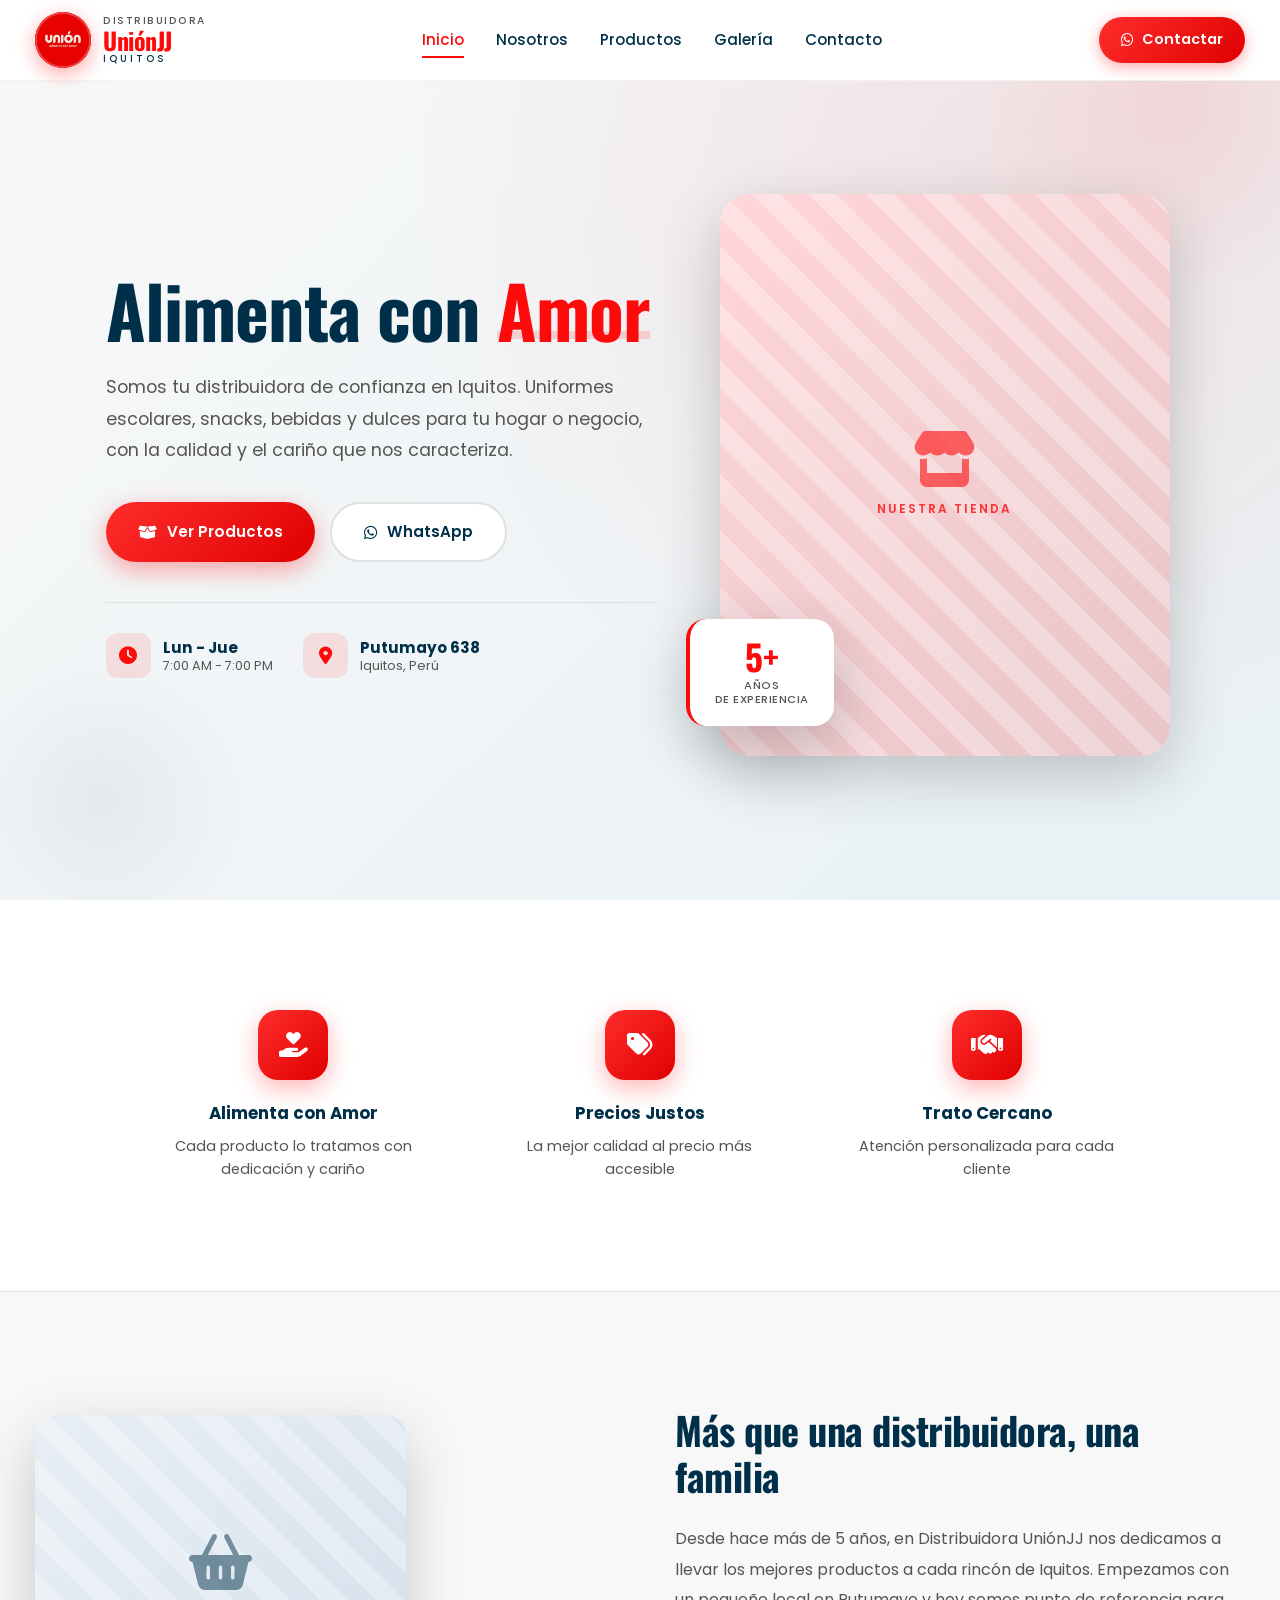
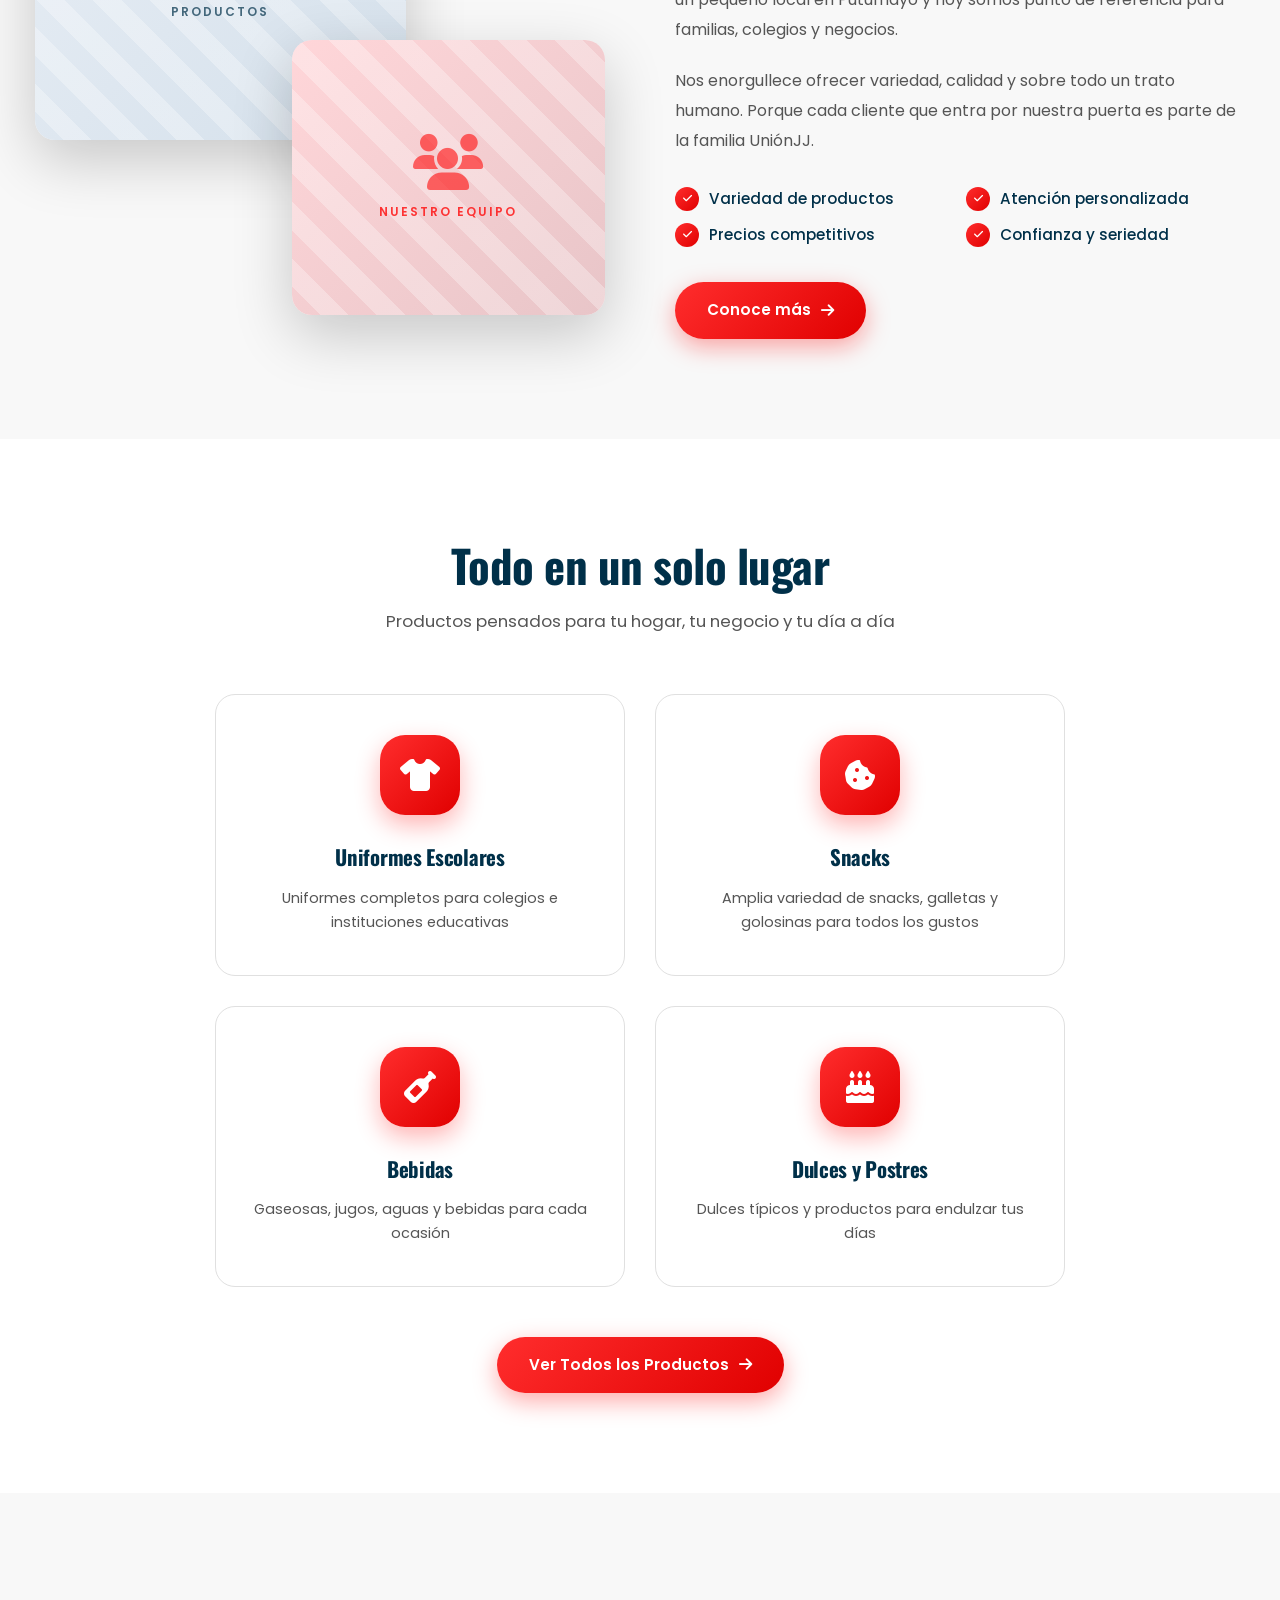
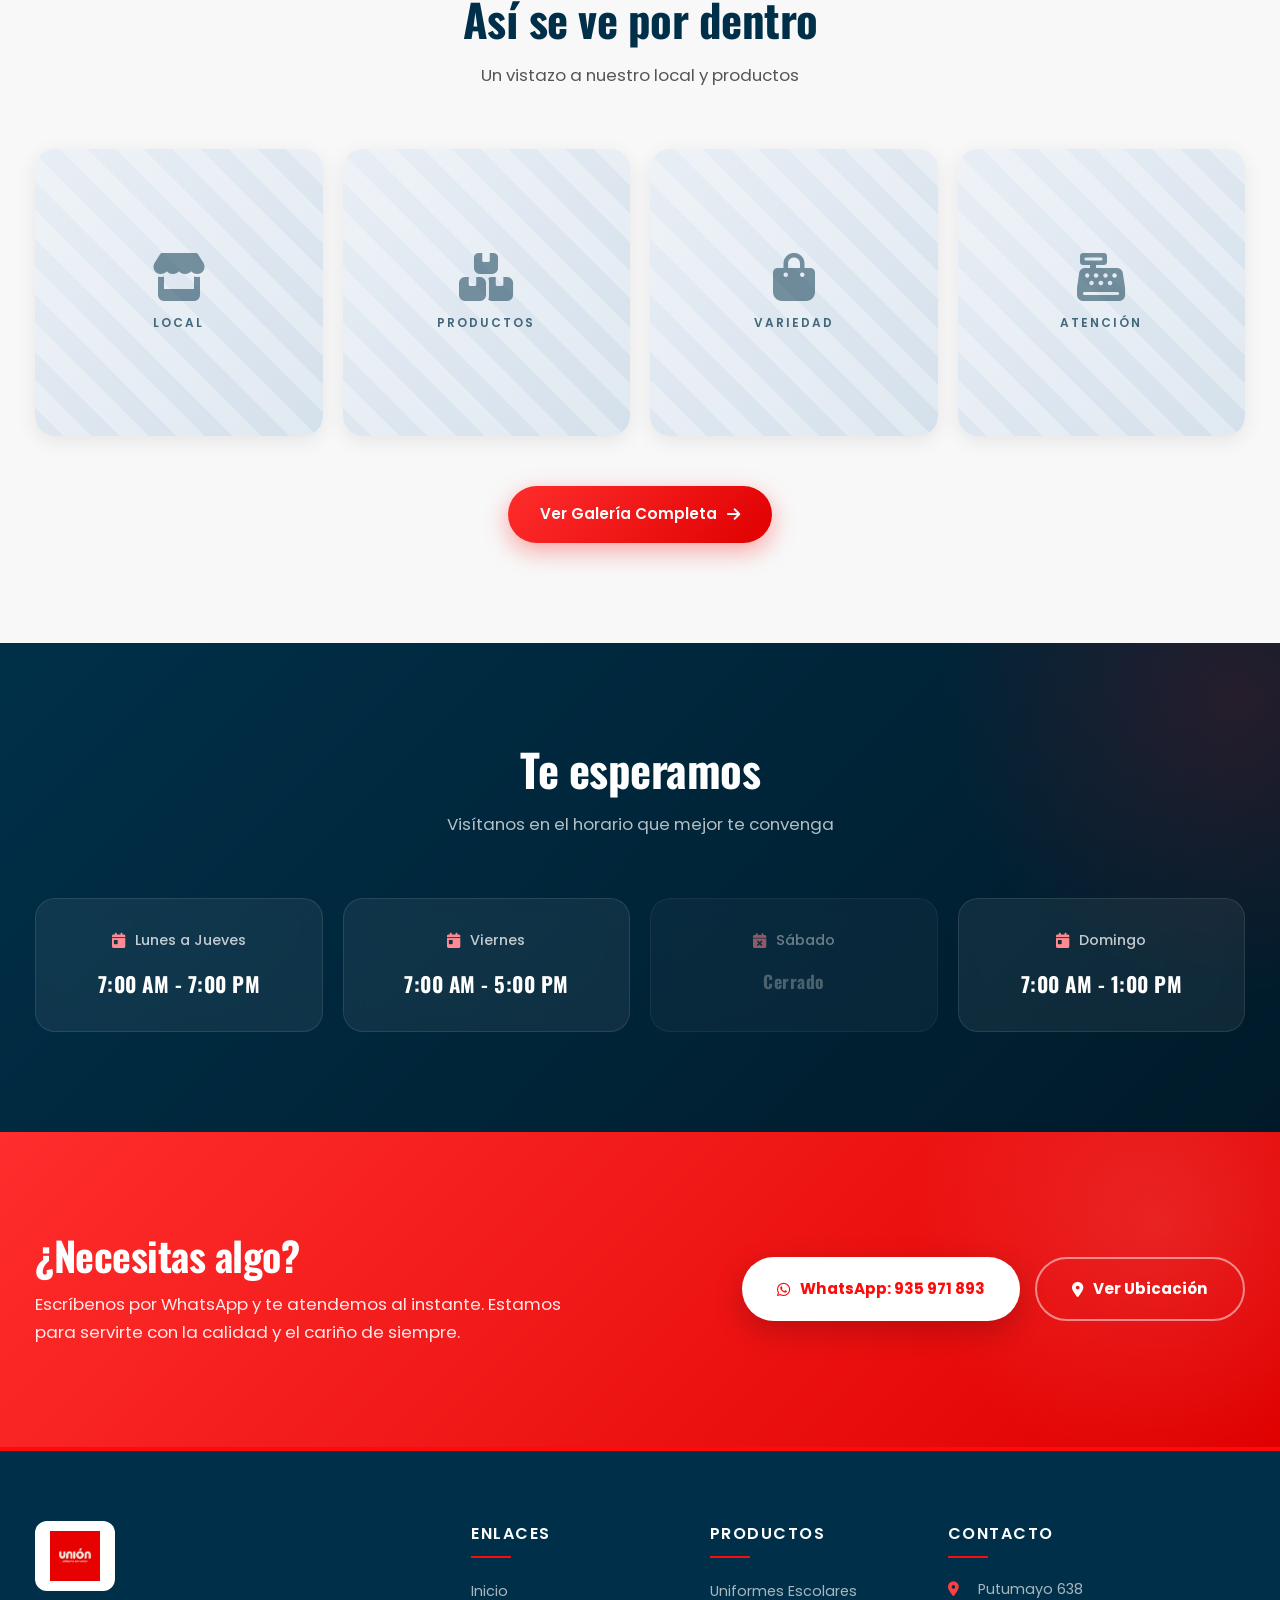
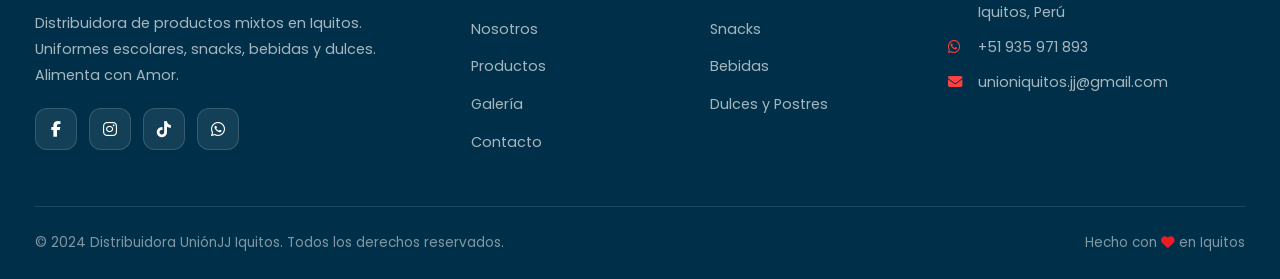
==== index.html @ b9bbc102 "Sitio web completo Distribuidora UniónJJ" ====
<!doctype html>
<html lang="es">
  <head>
    <meta charset="UTF-8" />
    <meta name="viewport" content="width=device-width, initial-scale=1.0" />
    <meta name="theme-color" content="#ED1C24" />
    <meta
      name="description"
      content="Distribuidora UniónJJ Iquitos - Alimenta con Amor. Venta de uniformes escolares, snacks, bebidas y dulces. Putumayo 638, Iquitos."
    />
    <meta
      name="keywords"
      content="distribuidora, unión, Iquitos, uniformes escolares, snacks, bebidas, dulces"
    />
    <meta http-equiv="X-Content-Type-Options" content="nosniff" />
    <meta http-equiv="X-Frame-Options" content="DENY" />
    <meta name="referrer" content="strict-origin-when-cross-origin" />

    <title>Distribuidora UniónJJ Iquitos - Alimenta con Amor</title>

    <link rel="preconnect" href="https://fonts.googleapis.com" />
    <link rel="preconnect" href="https://fonts.gstatic.com" crossorigin />
    <link
      href="https://fonts.googleapis.com/css2?family=Poppins:wght@300;400;500;600;700;800;900&family=Oswald:wght@500;700&display=swap"
      rel="stylesheet"
    />
    <link
      rel="stylesheet"
      href="https://cdnjs.cloudflare.com/ajax/libs/font-awesome/6.5.1/css/all.min.css"
    />
    <link rel="stylesheet" href="css/estilo.css" />
  </head>
  <body>
    <!-- HEADER -->
    <header class="header" id="header">
      <div class="container">
        <div class="header-contenido">
          <a
            href="index.html"
            class="logo"
            aria-label="Distribuidora UniónJJ Iquitos - Inicio"
          >
            <div class="logo-marca">
              <img
                src="img/logo.png"
                alt="Distribuidora UniónJJ"
                class="logo-imagen"
              />
            </div>
            <div class="logo-texto">
              <span class="logo-nombre">Distribuidora</span>
              <span class="logo-marca-nombre">UniónJJ</span>
              <span class="logo-ciudad">Iquitos</span>
            </div>
          </a>

          <nav
            class="nav-principal"
            id="navPrincipal"
            aria-label="Navegación principal"
          >
            <ul class="nav-menu">
              <li><a href="index.html" class="activo">Inicio</a></li>
              <li><a href="nosotros.html">Nosotros</a></li>
              <li><a href="servicios.html">Productos</a></li>
              <li><a href="galeria.html">Galería</a></li>
              <li><a href="contacto.html">Contacto</a></li>
            </ul>
          </nav>

          <div class="acciones-header">
            <a
              href="https://wa.me/51935971893"
              target="_blank"
              rel="noopener"
              class="btn-whatsapp-header"
              aria-label="Contactar por WhatsApp"
            >
              <i class="fab fa-whatsapp"></i>
              <span class="btn-texto">Contactar</span>
            </a>
            <button
              class="btn-menu-mobile"
              id="btnMenuMobile"
              aria-label="Abrir menú"
            >
              <i class="fas fa-bars"></i>
            </button>
          </div>
        </div>
      </div>
    </header>

    <!-- HERO -->
    <section class="hero">
      <div class="hero-overlay"></div>
      <div class="hero-deco hero-deco-1"></div>
      <div class="hero-deco hero-deco-2"></div>

      <div class="container">
        <div class="hero-contenido">
          <h1 class="hero-titulo">
            Alimenta con <span class="texto-rojo">Amor</span>
          </h1>

          <p class="hero-descripcion">
            Somos tu distribuidora de confianza en Iquitos. Uniformes escolares,
            snacks, bebidas y dulces para tu hogar o negocio, con la calidad y
            el cariño que nos caracteriza.
          </p>

          <div class="hero-botones">
            <a href="servicios.html" class="btn-primario">
              <i class="fas fa-box-open"></i> Ver Productos
            </a>
            <a
              href="https://wa.me/51935971893"
              target="_blank"
              rel="noopener"
              class="btn-secundario"
            >
              <i class="fab fa-whatsapp"></i> WhatsApp
            </a>
          </div>

          <div class="hero-info">
            <div class="hero-info-item">
              <i class="fas fa-clock"></i>
              <div>
                <strong>Lun - Jue</strong>
                <span>7:00 AM - 7:00 PM</span>
              </div>
            </div>
            <div class="hero-info-item">
              <i class="fas fa-map-marker-alt"></i>
              <div>
                <strong>Putumayo 638</strong>
                <span>Iquitos, Perú</span>
              </div>
            </div>
          </div>
        </div>

        <div class="hero-imagen">
          <div class="hero-imagen-marco">
            <div class="placeholder-img placeholder-hero">
              <i class="fas fa-store"></i>
              <span>Nuestra Tienda</span>
            </div>
          </div>
          <div class="hero-badge-flotante">
            <span class="badge-numero">5+</span>
            <span class="badge-texto">Años<br />de experiencia</span>
          </div>
        </div>
      </div>
    </section>

    <!-- BENEFICIOS -->
    <section class="beneficios">
      <div class="container">
        <div class="grid-beneficios">
          <div class="beneficio-item reveal">
            <div class="beneficio-icono">
              <i class="fas fa-hand-holding-heart"></i>
            </div>
            <h3>Alimenta con Amor</h3>
            <p>Cada producto lo tratamos con dedicación y cariño</p>
          </div>
          <div class="beneficio-item reveal">
            <div class="beneficio-icono"><i class="fas fa-tags"></i></div>
            <h3>Precios Justos</h3>
            <p>La mejor calidad al precio más accesible</p>
          </div>
          <div class="beneficio-item reveal">
            <div class="beneficio-icono"><i class="fas fa-handshake"></i></div>
            <h3>Trato Cercano</h3>
            <p>Atención personalizada para cada cliente</p>
          </div>
        </div>
      </div>
    </section>

    <!-- SOBRE NOSOTROS -->
    <section class="sobre-preview">
      <div class="container">
        <div class="sobre-grid">
          <div class="sobre-imagenes reveal">
            <div class="placeholder-img placeholder-sobre-1">
              <i class="fas fa-shopping-basket"></i>
              <span>Productos</span>
            </div>
            <div class="placeholder-img placeholder-sobre-2">
              <i class="fas fa-users"></i>
              <span>Nuestro Equipo</span>
            </div>
          </div>

          <div class="sobre-texto reveal">
            <h2>Más que una distribuidora, una familia</h2>
            <p>
              Desde hace más de 5 años, en Distribuidora UniónJJ nos dedicamos a
              llevar los mejores productos a cada rincón de Iquitos. Empezamos
              con un pequeño local en Putumayo y hoy somos punto de referencia
              para familias, colegios y negocios.
            </p>
            <p>
              Nos enorgullece ofrecer variedad, calidad y sobre todo un trato
              humano. Porque cada cliente que entra por nuestra puerta es parte
              de la familia UniónJJ.
            </p>

            <ul class="sobre-lista">
              <li><i class="fas fa-check"></i> Variedad de productos</li>
              <li><i class="fas fa-check"></i> Atención personalizada</li>
              <li><i class="fas fa-check"></i> Precios competitivos</li>
              <li><i class="fas fa-check"></i> Confianza y seriedad</li>
            </ul>

            <a href="nosotros.html" class="btn-primario">
              Conoce más <i class="fas fa-arrow-right"></i>
            </a>
          </div>
        </div>
      </div>
    </section>

    <!-- CATEGORÍAS -->
    <section class="categorias">
      <div class="container">
        <div class="seccion-encabezado reveal">
          <h2>Todo en un solo lugar</h2>
          <p>Productos pensados para tu hogar, tu negocio y tu día a día</p>
        </div>

        <div class="grid-categorias">
          <div class="categoria-card reveal">
            <div class="categoria-icono">
              <i class="fas fa-tshirt"></i>
            </div>
            <h3>Uniformes Escolares</h3>
            <p>Uniformes completos para colegios e instituciones educativas</p>
          </div>

          <div class="categoria-card reveal">
            <div class="categoria-icono">
              <i class="fas fa-cookie-bite"></i>
            </div>
            <h3>Snacks</h3>
            <p>
              Amplia variedad de snacks, galletas y golosinas para todos los
              gustos
            </p>
          </div>

          <div class="categoria-card reveal">
            <div class="categoria-icono">
              <i class="fas fa-wine-bottle"></i>
            </div>
            <h3>Bebidas</h3>
            <p>Gaseosas, jugos, aguas y bebidas para cada ocasión</p>
          </div>

          <div class="categoria-card reveal">
            <div class="categoria-icono">
              <i class="fas fa-birthday-cake"></i>
            </div>
            <h3>Dulces y Postres</h3>
            <p>Dulces típicos y productos para endulzar tus días</p>
          </div>
        </div>

        <div class="categorias-cta reveal">
          <a href="servicios.html" class="btn-primario">
            Ver Todos los Productos <i class="fas fa-arrow-right"></i>
          </a>
        </div>
      </div>
    </section>

    <!-- GALERÍA PREVIEW -->
    <section class="galeria-preview">
      <div class="container">
        <div class="seccion-encabezado reveal">
          <h2>Así se ve por dentro</h2>
          <p>Un vistazo a nuestro local y productos</p>
        </div>

        <div class="grid-galeria-preview">
          <div class="galeria-preview-item reveal">
            <div class="placeholder-img placeholder-galeria">
              <i class="fas fa-store"></i>
              <span>Local</span>
            </div>
          </div>
          <div class="galeria-preview-item reveal">
            <div class="placeholder-img placeholder-galeria">
              <i class="fas fa-boxes"></i>
              <span>Productos</span>
            </div>
          </div>
          <div class="galeria-preview-item reveal">
            <div class="placeholder-img placeholder-galeria">
              <i class="fas fa-shopping-bag"></i>
              <span>Variedad</span>
            </div>
          </div>
          <div class="galeria-preview-item reveal">
            <div class="placeholder-img placeholder-galeria">
              <i class="fas fa-cash-register"></i>
              <span>Atención</span>
            </div>
          </div>
        </div>

        <div class="galeria-preview-cta reveal">
          <a href="galeria.html" class="btn-primario">
            Ver Galería Completa <i class="fas fa-arrow-right"></i>
          </a>
        </div>
      </div>
    </section>

    <!-- HORARIOS -->
    <section class="horarios">
      <div class="container">
        <div class="seccion-encabezado reveal">
          <h2>Te esperamos</h2>
          <p>Visítanos en el horario que mejor te convenga</p>
        </div>

        <div class="grid-horarios">
          <div class="horario-card reveal">
            <div class="horario-dia">
              <i class="fas fa-calendar-day"></i>
              <span>Lunes a Jueves</span>
            </div>
            <div class="horario-hora">7:00 AM - 7:00 PM</div>
          </div>

          <div class="horario-card reveal">
            <div class="horario-dia">
              <i class="fas fa-calendar-day"></i>
              <span>Viernes</span>
            </div>
            <div class="horario-hora">7:00 AM - 5:00 PM</div>
          </div>

          <div class="horario-card horario-cerrado reveal">
            <div class="horario-dia">
              <i class="fas fa-calendar-times"></i>
              <span>Sábado</span>
            </div>
            <div class="horario-hora">Cerrado</div>
          </div>

          <div class="horario-card reveal">
            <div class="horario-dia">
              <i class="fas fa-calendar-day"></i>
              <span>Domingo</span>
            </div>
            <div class="horario-hora">7:00 AM - 1:00 PM</div>
          </div>
        </div>
      </div>
    </section>

    <!-- CTA FINAL -->
    <section class="cta-final">
      <div class="container">
        <div class="cta-contenido reveal">
          <div class="cta-texto">
            <h2>¿Necesitas algo?</h2>
            <p>
              Escríbenos por WhatsApp y te atendemos al instante. Estamos para
              servirte con la calidad y el cariño de siempre.
            </p>
          </div>
          <div class="cta-botones">
            <a
              href="https://wa.me/51935971893"
              target="_blank"
              rel="noopener"
              class="btn-blanco-grande"
            >
              <i class="fab fa-whatsapp"></i> WhatsApp: 935 971 893
            </a>
            <a href="contacto.html" class="btn-outline-blanco">
              <i class="fas fa-map-marker-alt"></i> Ver Ubicación
            </a>
          </div>
        </div>
      </div>
    </section>

    <!-- FOOTER -->
    <footer class="footer">
      <div class="container">
        <div class="grid-footer">
          <div class="footer-columna">
            <img
              src="img/logo.png"
              alt="Distribuidora UniónJJ"
              class="footer-logo"
            />
            <p>
              Distribuidora de productos mixtos en Iquitos. Uniformes escolares,
              snacks, bebidas y dulces. Alimenta con Amor.
            </p>
            <div class="redes-sociales">
              <a href="#" aria-label="Facebook"
                ><i class="fab fa-facebook-f"></i
              ></a>
              <a href="#" aria-label="Instagram"
                ><i class="fab fa-instagram"></i
              ></a>
              <a href="#" aria-label="TikTok"><i class="fab fa-tiktok"></i></a>
              <a href="https://wa.me/51935971893" aria-label="WhatsApp"
                ><i class="fab fa-whatsapp"></i
              ></a>
            </div>
          </div>

          <div class="footer-columna">
            <h4>Enlaces</h4>
            <ul>
              <li><a href="index.html">Inicio</a></li>
              <li><a href="nosotros.html">Nosotros</a></li>
              <li><a href="servicios.html">Productos</a></li>
              <li><a href="galeria.html">Galería</a></li>
              <li><a href="contacto.html">Contacto</a></li>
            </ul>
          </div>

          <div class="footer-columna">
            <h4>Productos</h4>
            <ul>
              <li><a href="servicios.html">Uniformes Escolares</a></li>
              <li><a href="servicios.html">Snacks</a></li>
              <li><a href="servicios.html">Bebidas</a></li>
              <li><a href="servicios.html">Dulces y Postres</a></li>
            </ul>
          </div>

          <div class="footer-columna">
            <h4>Contacto</h4>
            <ul class="contacto-lista">
              <li>
                <i class="fas fa-map-marker-alt"></i>
                <span>Putumayo 638<br />Iquitos, Perú</span>
              </li>
              <li>
                <i class="fab fa-whatsapp"></i>
                <span>+51 935 971 893</span>
              </li>
              <li>
                <i class="fas fa-envelope"></i>
                <span>unioniquitos.jj@gmail.com</span>
              </li>
            </ul>
          </div>
        </div>

        <div class="footer-bottom">
          <p>
            &copy; 2024 Distribuidora UniónJJ Iquitos. Todos los derechos
            reservados.
          </p>
          <p>
            Hecho con <i class="fas fa-heart" style="color: #ed1c24"></i> en
            Iquitos
          </p>
        </div>
      </div>
    </footer>

    <script src="js/app.js"></script>
  </body>
</html>
---- css/estilo.css ----
/* ============================================ */
/* DISTRIBUIDORA UNIÓNJJ - ESTILOS PRINCIPALES */
/* ============================================ */

/* ============================================ */
/* 1. RESET Y VARIABLES */
/* ============================================ */
* {
    margin: 0;
    padding: 0;
    box-sizing: border-box;
}

:root {
    /* Colores principales - ROJO VIVO Y BRILLANTE */
    --rojo: #FF0A0A;
    --rojo-oscuro: #E00000;
    --rojo-claro: #FF4040;
    --rojo-brillante: #FF2D2D;

    /* Colores secundarios */
    --azul: #003049;
    --azul-claro: #457b9d;
    --azul-suave: #e8f1f5;
    --blanco: #ffffff;
    --gris-claro: #f8f8f8;
    --gris-medio: #e0e0e0;
    --gris-texto: #555;
    --negro: #1a1a1a;

    /* Gradientes */
    --gradiente-rojo: linear-gradient(135deg, #FF2D2D 0%, #E00000 100%);
    --gradiente-rojo-brillante: linear-gradient(135deg, #FF4040 0%, #FF0A0A 100%);
    --gradiente-azul: linear-gradient(135deg, #003049 0%, #001a29 100%);

    /* Sombras */
    --sombra-suave: 0 5px 20px rgba(0, 0, 0, 0.08);
    --sombra-media: 0 10px 40px rgba(0, 0, 0, 0.12);
    --sombra-fuerte: 0 20px 60px rgba(0, 0, 0, 0.2);
    --sombra-roja: 0 10px 40px rgba(255, 10, 10, 0.4);
    --sombra-roja-hover: 0 15px 40px rgba(255, 10, 10, 0.6);

    /* Transiciones */
    --transicion: all 0.4s cubic-bezier(0.4, 0, 0.2, 1);
    --transicion-lenta: all 0.8s cubic-bezier(0.4, 0, 0.2, 1);
}

html {
    scroll-behavior: smooth;
    -webkit-text-size-adjust: 100%;
}

body {
    font-family: 'Poppins', sans-serif;
    background: var(--blanco);
    color: var(--negro);
    line-height: 1.6;
    overflow-x: hidden;
    -webkit-font-smoothing: antialiased;
    -moz-osx-font-smoothing: grayscale;
}

img {
    max-width: 100%;
    height: auto;
    display: block;
}

.container {
    max-width: 1250px;
    margin: 0 auto;
    padding: 0 20px;
}

/* ============================================ */
/* 2. HEADER */
/* ============================================ */
.header {
    position: fixed;
    top: 0;
    left: 0;
    width: 100%;
    z-index: 1000;
    background: rgba(255, 255, 255, 0.98);
    backdrop-filter: blur(15px);
    -webkit-backdrop-filter: blur(15px);
    border-bottom: 1px solid rgba(0, 0, 0, 0.05);
    transition: var(--transicion);
}

.header.scroll {
    box-shadow: 0 5px 30px rgba(0, 0, 0, 0.1);
}

.header-contenido {
    display: flex;
    justify-content: space-between;
    align-items: center;
    padding: 12px 0;
    gap: 20px;
}

/* Logo compuesto - imagen + texto */
.logo {
    display: flex;
    align-items: center;
    gap: 12px;
    text-decoration: none;
    flex-shrink: 0;
    transition: var(--transicion);
}

.logo:hover {
    transform: translateY(-1px);
}

.logo-marca {
    width: 56px;
    height: 56px;
    border-radius: 50%;
    overflow: hidden;
    background: var(--rojo);
    display: flex;
    align-items: center;
    justify-content: center;
    box-shadow: 0 6px 20px rgba(255, 10, 10, 0.35);
    transition: var(--transicion);
    flex-shrink: 0;
    position: relative;
}

.logo-marca::after {
    content: '';
    position: absolute;
    inset: 0;
    border-radius: 50%;
    border: 2px solid rgba(255, 255, 255, 0.25);
    pointer-events: none;
}

.logo:hover .logo-marca {
    box-shadow: 0 8px 25px rgba(255, 10, 10, 0.55);
    transform: rotate(-5deg);
}

.logo-imagen {
    width: 100%;
    height: 100%;
    object-fit: cover;
    transition: var(--transicion);
}

.logo-texto {
    display: flex;
    flex-direction: column;
    line-height: 1;
    gap: 1px;
}

.logo-nombre {
    font-family: 'Poppins', sans-serif;
    font-size: 0.65rem;
    font-weight: 500;
    color: var(--gris-texto);
    letter-spacing: 1.5px;
    text-transform: uppercase;
}

.logo-marca-nombre {
    font-family: 'Oswald', sans-serif;
    font-size: 1.5rem;
    font-weight: 700;
    color: var(--rojo);
    letter-spacing: -0.5px;
    line-height: 1;
    margin: 1px 0;
}

.logo-ciudad {
    font-family: 'Poppins', sans-serif;
    font-size: 0.6rem;
    font-weight: 500;
    color: var(--azul);
    letter-spacing: 3px;
    text-transform: uppercase;
}

.nav-menu {
    display: flex;
    list-style: none;
    gap: 32px;
    align-items: center;
}

.nav-menu a {
    color: var(--azul);
    text-decoration: none;
    font-weight: 500;
    font-size: 0.95rem;
    position: relative;
    padding: 8px 0;
    transition: var(--transicion);
}

.nav-menu a::after {
    content: '';
    position: absolute;
    bottom: 0;
    left: 0;
    width: 0;
    height: 2px;
    background: var(--rojo);
    transition: var(--transicion);
}

.nav-menu a:hover,
.nav-menu a.activo {
    color: var(--rojo);
}

.nav-menu a:hover::after,
.nav-menu a.activo::after {
    width: 100%;
}

.acciones-header {
    display: flex;
    align-items: center;
    gap: 12px;
}

.btn-whatsapp-header {
    display: inline-flex;
    align-items: center;
    gap: 8px;
    padding: 11px 22px;
    background: var(--gradiente-rojo);
    color: var(--blanco);
    text-decoration: none;
    border-radius: 50px;
    font-weight: 600;
    font-size: 0.9rem;
    transition: var(--transicion);
    box-shadow: 0 4px 15px rgba(255, 10, 10, 0.35);
}

.btn-whatsapp-header:hover {
    transform: translateY(-2px);
    box-shadow: 0 8px 25px rgba(255, 10, 10, 0.55);
}

.btn-menu-mobile {
    display: none;
    background: none;
    border: none;
    font-size: 1.5rem;
    color: var(--azul);
    cursor: pointer;
    padding: 5px;
}

/* ============================================ */
/* 3. HERO */
/* ============================================ */
.hero {
    min-height: 100vh;
    padding: 130px 0 80px;
    position: relative;
    overflow: hidden;
    background: linear-gradient(135deg, #f8f8f8 0%, #e8f1f5 100%);
    display: flex;
    align-items: center;
}

.hero-overlay {
    position: absolute;
    top: 0;
    left: 0;
    right: 0;
    bottom: 0;
    background: radial-gradient(circle at 80% 20%, rgba(255, 10, 10, 0.08) 0%, transparent 50%);
    z-index: 0;
}

.hero-deco {
    position: absolute;
    border-radius: 50%;
    z-index: 0;
}

.hero-deco-1 {
    width: 400px;
    height: 400px;
    background: radial-gradient(circle, rgba(255, 10, 10, 0.08) 0%, transparent 70%);
    top: -100px;
    right: -100px;
}

.hero-deco-2 {
    width: 300px;
    height: 300px;
    background: radial-gradient(circle, rgba(0, 48, 73, 0.06) 0%, transparent 70%);
    bottom: -50px;
    left: -50px;
}

.hero .container {
    display: grid;
    grid-template-columns: 1.2fr 1fr;
    gap: 60px;
    align-items: center;
    position: relative;
    z-index: 2;
}

.hero-contenido {
    animation: fadeInUp 1s ease;
}

.hero-titulo {
    font-family: 'Oswald', sans-serif;
    font-size: 4.5rem;
    font-weight: 700;
    line-height: 1.05;
    color: var(--azul);
    margin-bottom: 25px;
    letter-spacing: -1px;
}

.hero-titulo .texto-rojo {
    color: var(--rojo);
    display: inline-block;
    position: relative;
}

.hero-titulo .texto-rojo::after {
    content: '';
    position: absolute;
    bottom: 8px;
    left: 0;
    width: 100%;
    height: 8px;
    background: rgba(255, 10, 10, 0.15);
    z-index: -1;
}

.hero-descripcion {
    font-size: 1.1rem;
    color: var(--gris-texto);
    max-width: 550px;
    margin-bottom: 35px;
    line-height: 1.8;
}

.hero-botones {
    display: flex;
    gap: 15px;
    flex-wrap: wrap;
    margin-bottom: 40px;
}

.btn-primario {
    display: inline-flex;
    align-items: center;
    gap: 10px;
    padding: 16px 32px;
    background: var(--gradiente-rojo);
    color: var(--blanco);
    text-decoration: none;
    border-radius: 50px;
    font-weight: 600;
    font-size: 0.95rem;
    border: none;
    cursor: pointer;
    transition: var(--transicion);
    box-shadow: 0 8px 25px rgba(255, 10, 10, 0.35);
    font-family: 'Poppins', sans-serif;
}

.btn-primario:hover {
    transform: translateY(-3px);
    box-shadow: 0 15px 40px rgba(255, 10, 10, 0.55);
}

.btn-secundario {
    display: inline-flex;
    align-items: center;
    gap: 10px;
    padding: 16px 32px;
    background: var(--blanco);
    color: var(--azul);
    text-decoration: none;
    border-radius: 50px;
    font-weight: 600;
    font-size: 0.95rem;
    border: 2px solid var(--gris-medio);
    cursor: pointer;
    transition: var(--transicion);
    font-family: 'Poppins', sans-serif;
}

.btn-secundario:hover {
    border-color: var(--azul);
    transform: translateY(-3px);
    box-shadow: var(--sombra-media);
}

.hero-info {
    display: flex;
    gap: 30px;
    flex-wrap: wrap;
    padding-top: 30px;
    border-top: 1px solid var(--gris-medio);
}

.hero-info-item {
    display: flex;
    align-items: center;
    gap: 12px;
}

.hero-info-item i {
    width: 45px;
    height: 45px;
    background: rgba(255, 10, 10, 0.1);
    color: var(--rojo);
    border-radius: 12px;
    display: flex;
    align-items: center;
    justify-content: center;
    font-size: 1.1rem;
    flex-shrink: 0;
}

.hero-info-item div {
    display: flex;
    flex-direction: column;
    line-height: 1.3;
}

.hero-info-item strong {
    color: var(--azul);
    font-size: 0.95rem;
}

.hero-info-item span {
    color: var(--gris-texto);
    font-size: 0.8rem;
}

.hero-imagen {
    position: relative;
    display: flex;
    justify-content: center;
    align-items: center;
    animation: fadeInUp 1s ease 0.3s backwards;
}

.hero-imagen-marco {
    position: relative;
    width: 100%;
    max-width: 450px;
    aspect-ratio: 4/5;
    border-radius: 30px;
    overflow: hidden;
    box-shadow: var(--sombra-fuerte);
}

.hero-badge-flotante {
    position: absolute;
    bottom: 30px;
    left: -30px;
    background: var(--blanco);
    padding: 20px 25px;
    border-radius: 20px;
    box-shadow: var(--sombra-fuerte);
    display: flex;
    flex-direction: column;
    align-items: center;
    gap: 5px;
    animation: flotar 4s ease-in-out infinite;
    border-left: 4px solid var(--rojo);
}

.badge-numero {
    font-family: 'Oswald', sans-serif;
    font-size: 2.2rem;
    font-weight: 700;
    color: var(--rojo);
    line-height: 1;
}

.badge-texto {
    font-size: 0.7rem;
    color: var(--gris-texto);
    text-align: center;
    letter-spacing: 0.5px;
    line-height: 1.2;
    text-transform: uppercase;
    font-weight: 500;
}

/* ============================================ */
/* 4. PLACEHOLDERS DE IMAGEN */
/* ============================================ */
.placeholder-img {
    width: 100%;
    height: 100%;
    display: flex;
    flex-direction: column;
    align-items: center;
    justify-content: center;
    gap: 12px;
    background: linear-gradient(135deg, #e8eef5 0%, #d4e0eb 100%);
    color: var(--azul-claro);
    position: relative;
    overflow: hidden;
    transition: var(--transicion);
}

.placeholder-img::before {
    content: '';
    position: absolute;
    top: 0;
    left: 0;
    right: 0;
    bottom: 0;
    background: repeating-linear-gradient(
        45deg,
        transparent,
        transparent 20px,
        rgba(255, 255, 255, 0.3) 20px,
        rgba(255, 255, 255, 0.3) 40px
    );
}

.placeholder-img i {
    font-size: 3.5rem;
    position: relative;
    z-index: 1;
    color: var(--azul);
    opacity: 0.5;
}

.placeholder-img span {
    font-size: 0.75rem;
    letter-spacing: 2px;
    text-transform: uppercase;
    position: relative;
    z-index: 1;
    font-weight: 600;
    color: var(--azul);
    opacity: 0.7;
}

.placeholder-hero {
    background: linear-gradient(135deg, #ffd6d9 0%, #e8c5c8 100%);
}

.placeholder-hero i {
    color: var(--rojo);
    opacity: 0.6;
}

.placeholder-hero span {
    color: var(--rojo);
    opacity: 0.8;
}

/* ============================================ */
/* 5. ANIMACIONES */
/* ============================================ */
@keyframes fadeInUp {
    from { opacity: 0; transform: translateY(30px); }
    to { opacity: 1; transform: translateY(0); }
}

@keyframes flotar {
    0%, 100% { transform: translateY(0); }
    50% { transform: translateY(-12px); }
}

@keyframes pulso {
    0%, 100% { box-shadow: 0 10px 30px rgba(37, 211, 102, 0.4); }
    50% { box-shadow: 0 10px 30px rgba(37, 211, 102, 0.7), 0 0 0 15px rgba(37, 211, 102, 0.1); }
}

.reveal {
    opacity: 0;
    transform: translateY(40px);
    transition: opacity 0.8s ease, transform 0.8s ease;
}

.reveal.visible {
    opacity: 1;
    transform: translateY(0);
}

/* ============================================ */
/* 6. BENEFICIOS */
/* ============================================ */
.beneficios {
    padding: 80px 0;
    background: var(--blanco);
    border-bottom: 1px solid var(--gris-medio);
}

.grid-beneficios {
    display: grid;
    grid-template-columns: repeat(3, 1fr);
    gap: 40px;
    max-width: 1000px;
    margin: 0 auto;
}

.beneficio-item {
    text-align: center;
    padding: 30px 20px;
    transition: var(--transicion);
}

.beneficio-item:hover {
    transform: translateY(-8px);
}

.beneficio-icono {
    width: 70px;
    height: 70px;
    background: var(--gradiente-rojo);
    border-radius: 20px;
    display: flex;
    align-items: center;
    justify-content: center;
    color: var(--blanco);
    font-size: 1.6rem;
    margin: 0 auto 20px;
    transition: var(--transicion);
    box-shadow: 0 8px 25px rgba(255, 10, 10, 0.3);
}

.beneficio-item:hover .beneficio-icono {
    transform: rotate(-10deg) scale(1.1);
}

.beneficio-item h3 {
    color: var(--azul);
    font-size: 1.05rem;
    margin-bottom: 8px;
    font-weight: 700;
}

.beneficio-item p {
    color: var(--gris-texto);
    font-size: 0.9rem;
    line-height: 1.6;
}

/* ============================================ */
/* 7. SECCIÓN ENCABEZADO */
/* ============================================ */
.seccion-encabezado {
    text-align: center;
    max-width: 700px;
    margin: 0 auto 60px;
}

.seccion-encabezado h2 {
    font-family: 'Oswald', sans-serif;
    font-size: 2.8rem;
    font-weight: 700;
    color: var(--azul);
    margin-bottom: 15px;
    line-height: 1.2;
    letter-spacing: -0.5px;
}

.seccion-encabezado p {
    color: var(--gris-texto);
    font-size: 1.05rem;
}

/* ============================================ */
/* 8. SOBRE PREVIEW */
/* ============================================ */
.sobre-preview {
    padding: 100px 0;
    background: var(--gris-claro);
}

.sobre-grid {
    display: grid;
    grid-template-columns: 1fr 1fr;
    gap: 70px;
    align-items: center;
}

.sobre-imagenes {
    position: relative;
    height: 500px;
}

.placeholder-sobre-1 {
    position: absolute;
    top: 0;
    left: 0;
    width: 65%;
    height: 65%;
    border-radius: 20px;
    box-shadow: var(--sombra-fuerte);
}

.placeholder-sobre-2 {
    position: absolute;
    bottom: 0;
    right: 0;
    width: 55%;
    height: 55%;
    border-radius: 20px;
    box-shadow: var(--sombra-fuerte);
    background: linear-gradient(135deg, #ffd6d9 0%, #e8c5c8 100%);
}

.placeholder-sobre-2 i {
    color: var(--rojo);
    opacity: 0.6;
}

.placeholder-sobre-2 span {
    color: var(--rojo);
    opacity: 0.8;
}

.sobre-texto h2 {
    font-family: 'Oswald', sans-serif;
    font-size: 2.4rem;
    font-weight: 700;
    color: var(--azul);
    margin: 15px 0 25px;
    line-height: 1.2;
    letter-spacing: -0.5px;
}

.sobre-texto p {
    color: var(--gris-texto);
    font-size: 1rem;
    line-height: 1.9;
    margin-bottom: 20px;
}

.sobre-lista {
    list-style: none;
    margin: 30px 0 35px;
    display: grid;
    grid-template-columns: 1fr 1fr;
    gap: 12px;
}

.sobre-lista li {
    display: flex;
    align-items: center;
    gap: 10px;
    color: var(--azul);
    font-weight: 500;
    font-size: 0.95rem;
}

.sobre-lista li i {
    width: 24px;
    height: 24px;
    background: var(--gradiente-rojo);
    color: var(--blanco);
    border-radius: 50%;
    display: flex;
    align-items: center;
    justify-content: center;
    font-size: 0.65rem;
    flex-shrink: 0;
}

/* ============================================ */
/* 9. CATEGORÍAS */
/* ============================================ */
.categorias {
    padding: 100px 0;
    background: var(--blanco);
}

.grid-categorias {
    display: grid;
    grid-template-columns: repeat(2, 1fr);
    gap: 30px;
    margin-bottom: 50px;
    max-width: 850px;
    margin-left: auto;
    margin-right: auto;
}

.categoria-card {
    background: var(--blanco);
    border: 1px solid var(--gris-medio);
    border-radius: 20px;
    padding: 40px 30px;
    text-align: center;
    transition: var(--transicion);
    position: relative;
    overflow: hidden;
}

.categoria-card::before {
    content: '';
    position: absolute;
    top: 0;
    left: 0;
    right: 0;
    height: 4px;
    background: var(--gradiente-rojo);
    transform: scaleX(0);
    transition: transform 0.4s ease;
}

.categoria-card:hover::before {
    transform: scaleX(1);
}

.categoria-card:hover {
    transform: translateY(-10px);
    border-color: var(--rojo);
    box-shadow: var(--sombra-roja);
}

.categoria-icono {
    width: 80px;
    height: 80px;
    background: var(--gradiente-rojo);
    border-radius: 25px;
    display: flex;
    align-items: center;
    justify-content: center;
    color: var(--blanco);
    font-size: 2rem;
    margin: 0 auto 25px;
    box-shadow: 0 10px 25px rgba(255, 10, 10, 0.3);
    transition: var(--transicion);
}

.categoria-card:hover .categoria-icono {
    transform: rotate(-8deg) scale(1.1);
}

.categoria-card h3 {
    font-family: 'Oswald', sans-serif;
    color: var(--azul);
    font-size: 1.3rem;
    margin-bottom: 12px;
    font-weight: 700;
    letter-spacing: -0.3px;
}

.categoria-card p {
    color: var(--gris-texto);
    font-size: 0.9rem;
    line-height: 1.7;
}

.categorias-cta {
    text-align: center;
}

/* ============================================ */
/* 10. GALERÍA PREVIEW */
/* ============================================ */
.galeria-preview {
    padding: 100px 0;
    background: var(--gris-claro);
}

.grid-galeria-preview {
    display: grid;
    grid-template-columns: repeat(4, 1fr);
    gap: 20px;
    margin-bottom: 50px;
}

.galeria-preview-item {
    aspect-ratio: 1;
    border-radius: 20px;
    overflow: hidden;
    cursor: pointer;
    transition: var(--transicion);
    box-shadow: var(--sombra-suave);
}

.galeria-preview-item:hover {
    transform: scale(1.03);
    box-shadow: var(--sombra-fuerte);
}

.placeholder-galeria i {
    font-size: 3rem;
    transition: var(--transicion);
}

.galeria-preview-item:hover .placeholder-galeria i {
    transform: scale(1.15) rotate(-8deg);
    color: var(--rojo);
    opacity: 0.9;
}

.galeria-preview-cta {
    text-align: center;
}

/* ============================================ */
/* 11. HORARIOS */
/* ============================================ */
.horarios {
    padding: 100px 0;
    background: var(--gradiente-azul);
    position: relative;
    overflow: hidden;
}

.horarios::before {
    content: '';
    position: absolute;
    top: -50%;
    right: -20%;
    width: 600px;
    height: 600px;
    background: radial-gradient(circle, rgba(255, 10, 10, 0.15) 0%, transparent 70%);
    border-radius: 50%;
}

.horarios .seccion-encabezado h2 {
    color: var(--blanco);
}

.horarios .seccion-encabezado p {
    color: rgba(255, 255, 255, 0.7);
}

.grid-horarios {
    display: grid;
    grid-template-columns: repeat(4, 1fr);
    gap: 20px;
    position: relative;
    z-index: 1;
}

.horario-card {
    background: rgba(255, 255, 255, 0.06);
    border: 1px solid rgba(255, 255, 255, 0.1);
    border-radius: 20px;
    padding: 30px 25px;
    text-align: center;
    transition: var(--transicion);
    backdrop-filter: blur(10px);
}

.horario-card:hover {
    background: rgba(255, 255, 255, 0.1);
    transform: translateY(-8px);
    border-color: rgba(255, 10, 10, 0.5);
}

.horario-card.horario-cerrado {
    opacity: 0.55;
}

.horario-dia {
    display: flex;
    align-items: center;
    justify-content: center;
    gap: 10px;
    margin-bottom: 15px;
    color: rgba(255, 255, 255, 0.75);
    font-size: 0.9rem;
    font-weight: 500;
}

.horario-dia i {
    color: #ff8a91;
    font-size: 0.95rem;
}

.horario-hora {
    font-family: 'Oswald', sans-serif;
    font-size: 1.3rem;
    color: var(--blanco);
    font-weight: 700;
    letter-spacing: 0.5px;
}

.horario-cerrado .horario-hora {
    color: rgba(255, 255, 255, 0.5);
    font-size: 1.1rem;
}

/* ============================================ */
/* 12. CTA FINAL */
/* ============================================ */
.cta-final {
    padding: 100px 0;
    background: var(--gradiente-rojo);
    position: relative;
    overflow: hidden;
}

.cta-final::before {
    content: '';
    position: absolute;
    top: -50%;
    right: -10%;
    width: 500px;
    height: 500px;
    background: radial-gradient(circle, rgba(255, 255, 255, 0.1) 0%, transparent 70%);
    border-radius: 50%;
}

.cta-contenido {
    display: flex;
    justify-content: space-between;
    align-items: center;
    gap: 40px;
    position: relative;
    z-index: 1;
    flex-wrap: wrap;
}

.cta-texto {
    max-width: 550px;
}

.cta-texto h2 {
    font-family: 'Oswald', sans-serif;
    color: var(--blanco);
    font-size: 2.5rem;
    margin-bottom: 12px;
    line-height: 1.15;
    font-weight: 700;
    letter-spacing: -0.5px;
}

.cta-texto p {
    color: rgba(255, 255, 255, 0.9);
    font-size: 1.05rem;
    line-height: 1.7;
}

.cta-botones {
    display: flex;
    gap: 15px;
    flex-wrap: wrap;
}

.btn-blanco-grande {
    display: inline-flex;
    align-items: center;
    gap: 10px;
    padding: 18px 35px;
    background: var(--blanco);
    color: var(--rojo);
    text-decoration: none;
    border-radius: 50px;
    font-weight: 700;
    font-size: 0.95rem;
    transition: var(--transicion);
    box-shadow: 0 10px 30px rgba(0, 0, 0, 0.2);
}

.btn-blanco-grande:hover {
    transform: translateY(-3px);
    box-shadow: 0 15px 40px rgba(0, 0, 0, 0.3);
}

.btn-outline-blanco {
    display: inline-flex;
    align-items: center;
    gap: 10px;
    padding: 18px 35px;
    background: transparent;
    color: var(--blanco);
    text-decoration: none;
    border-radius: 50px;
    font-weight: 700;
    font-size: 0.95rem;
    border: 2px solid rgba(255, 255, 255, 0.5);
    transition: var(--transicion);
}

.btn-outline-blanco:hover {
    background: rgba(255, 255, 255, 0.15);
    border-color: var(--blanco);
    transform: translateY(-3px);
}

/* ============================================ */
/* 13. FOOTER */
/* ============================================ */
.footer {
    background: var(--azul);
    color: var(--blanco);
    padding: 70px 0 25px;
    border-top: 4px solid var(--rojo);
}

.grid-footer {
    display: grid;
    grid-template-columns: 2fr 1fr 1fr 1.5fr;
    gap: 40px;
    margin-bottom: 40px;
}

.footer-logo {
    height: 70px;
    width: auto;
    margin-bottom: 20px;
    background: var(--blanco);
    padding: 10px 15px;
    border-radius: 12px;
}

.footer-columna p {
    color: rgba(255, 255, 255, 0.65);
    line-height: 1.8;
    font-size: 0.9rem;
}

.footer-columna h4 {
    margin-bottom: 20px;
    color: var(--blanco);
    font-size: 1rem;
    font-weight: 600;
    letter-spacing: 1.5px;
    text-transform: uppercase;
    position: relative;
    padding-bottom: 12px;
}

.footer-columna h4::after {
    content: '';
    position: absolute;
    bottom: 0;
    left: 0;
    width: 40px;
    height: 2px;
    background: var(--rojo);
}

.footer-columna ul {
    list-style: none;
}

.footer-columna ul li {
    margin-bottom: 12px;
}

.footer-columna ul li a {
    color: rgba(255, 255, 255, 0.65);
    text-decoration: none;
    transition: var(--transicion);
    font-size: 0.9rem;
}

.footer-columna ul li a:hover {
    color: var(--rojo-claro);
    padding-left: 5px;
}

.contacto-lista li {
    display: flex;
    gap: 12px;
    color: rgba(255, 255, 255, 0.65);
    font-size: 0.9rem;
    align-items: flex-start;
}

.contacto-lista li i {
    color: var(--rojo-claro);
    margin-top: 4px;
    width: 18px;
    flex-shrink: 0;
}

.redes-sociales {
    display: flex;
    gap: 12px;
    margin-top: 20px;
}

.redes-sociales a {
    width: 42px;
    height: 42px;
    background: rgba(255, 255, 255, 0.08);
    border: 1px solid rgba(255, 255, 255, 0.15);
    border-radius: 12px;
    display: flex;
    align-items: center;
    justify-content: center;
    color: var(--blanco);
    text-decoration: none;
    transition: var(--transicion);
}

.redes-sociales a:hover {
    background: var(--rojo);
    border-color: var(--rojo);
    transform: translateY(-3px);
}

.footer-bottom {
    padding-top: 25px;
    border-top: 1px solid rgba(255, 255, 255, 0.1);
    display: flex;
    justify-content: space-between;
    color: rgba(255, 255, 255, 0.5);
    font-size: 0.85rem;
    flex-wrap: wrap;
    gap: 10px;
}

/* ============================================ */
/* 14. PÁGINAS INTERNAS - HERO */
/* ============================================ */
.pagina-hero {
    padding: 160px 0 80px;
    background: var(--azul);
    position: relative;
    overflow: hidden;
    display: flex;
    align-items: center;
    min-height: 380px;
}

.pagina-hero::before {
    content: '';
    position: absolute;
    top: 0;
    right: 0;
    width: 50%;
    height: 100%;
    background: radial-gradient(circle at 70% 50%, rgba(255, 10, 10, 0.15) 0%, transparent 60%);
    pointer-events: none;
}

.pagina-hero-overlay {
    position: absolute;
    top: 0;
    left: 0;
    right: 0;
    bottom: 0;
    background: repeating-linear-gradient(
        45deg,
        transparent,
        transparent 30px,
        rgba(255, 255, 255, 0.02) 30px,
        rgba(255, 255, 255, 0.02) 60px
    );
    z-index: 1;
}

.pagina-hero-contenido {
    position: relative;
    z-index: 2;
    text-align: center;
    width: 100%;
    animation: fadeInUp 1s ease;
}

.pagina-hero-contenido h1 {
    font-family: 'Oswald', sans-serif;
    font-size: 4rem;
    font-weight: 700;
    color: var(--blanco);
    margin-bottom: 15px;
    letter-spacing: -1px;
    line-height: 1.1;
}

.pagina-hero-contenido p {
    color: rgba(255, 255, 255, 0.8);
    font-size: 1.1rem;
    max-width: 600px;
    margin: 0 auto;
    font-weight: 300;
}

/* ============================================ */
/* 15. NOSOTROS - INFO (VISIÓN, MISIÓN, VALORES, PROPÓSITO) */
/* ============================================ */
.nosotros-info {
    padding: 100px 0;
    background: linear-gradient(135deg, #fff5f5 0%, #f0f4ff 100%);
    position: relative;
    overflow: hidden;
}

.nosotros-info::before {
    content: '';
    position: absolute;
    top: -100px;
    right: -100px;
    width: 400px;
    height: 400px;
    background: radial-gradient(circle, rgba(255, 10, 10, 0.08) 0%, transparent 70%);
    border-radius: 50%;
    pointer-events: none;
}

/* Grid para Visión y Misión */
.info-grid {
    display: grid;
    grid-template-columns: 1fr 1fr;
    gap: 30px;
    margin-bottom: 100px;
}

.info-card {
    background: var(--blanco);
    padding: 45px 40px;
    border-radius: 20px;
    border: 1px solid var(--gris-medio);
    box-shadow: var(--sombra-suave);
    transition: var(--transicion);
    position: relative;
    overflow: hidden;
}

.info-card::before {
    content: '';
    position: absolute;
    top: 0;
    left: 0;
    width: 100%;
    height: 5px;
    background: var(--gradiente-rojo);
    transform: scaleX(0);
    transform-origin: left;
    transition: transform 0.5s ease;
}

.info-card:hover::before {
    transform: scaleX(1);
}

.info-card:hover {
    transform: translateY(-10px);
    box-shadow: var(--sombra-roja);
    border-color: var(--rojo);
}

/* Header de la card: icono + título en la misma fila */
.info-header {
    display: flex;
    align-items: center;
    gap: 20px;
    margin-bottom: 25px;
}

.info-icono {
    width: 70px;
    height: 70px;
    background: var(--gradiente-rojo);
    border-radius: 18px;
    display: flex;
    align-items: center;
    justify-content: center;
    color: var(--blanco);
    font-size: 1.8rem;
    flex-shrink: 0;
    box-shadow: 0 8px 25px rgba(255, 10, 10, 0.3);
    transition: var(--transicion);
}

.info-card:hover .info-icono {
    transform: rotate(-8deg) scale(1.1);
}

.info-card h3 {
    font-family: 'Oswald', sans-serif;
    font-size: 1.8rem;
    color: var(--azul);
    margin: 0;
    font-weight: 700;
    letter-spacing: -0.5px;
    line-height: 1.1;
}

.info-card p {
    color: var(--gris-texto);
    font-size: 1rem;
    line-height: 1.8;
    margin: 0;
}

/* Sección de Valores */
.grid-valores {
    display: grid;
    grid-template-columns: repeat(4, 1fr);
    gap: 25px;
    margin-bottom: 100px;
}

.valor-item {
    text-align: center;
    padding: 40px 25px;
    background: var(--blanco);
    border-radius: 20px;
    border: 1px solid var(--gris-medio);
    box-shadow: var(--sombra-suave);
    transition: var(--transicion);
    position: relative;
    overflow: hidden;
}

.valor-item::before {
    content: '';
    position: absolute;
    top: 0;
    left: 0;
    right: 0;
    height: 4px;
    background: var(--gradiente-rojo);
    transform: scaleX(0);
    transition: transform 0.4s ease;
}

.valor-item:hover::before {
    transform: scaleX(1);
}

.valor-item:hover {
    transform: translateY(-10px);
    border-color: var(--rojo);
    box-shadow: var(--sombra-roja);
}

.valor-icono {
    width: 80px;
    height: 80px;
    background: var(--gradiente-rojo);
    border-radius: 20px;
    display: flex;
    align-items: center;
    justify-content: center;
    color: var(--blanco);
    font-size: 1.8rem;
    margin: 0 auto 25px;
    box-shadow: 0 10px 25px rgba(255, 10, 10, 0.3);
    transition: var(--transicion);
}

.valor-item:hover .valor-icono {
    transform: rotate(-8deg) scale(1.1);
}

.valor-item h3 {
    font-family: 'Oswald', sans-serif;
    color: var(--azul);
    font-size: 1.25rem;
    margin-bottom: 12px;
    font-weight: 700;
    letter-spacing: -0.3px;
}

.valor-item p {
    color: var(--gris-texto);
    font-size: 0.9rem;
    line-height: 1.7;
}

/* Sección de Propósito */
.proposito {
    background: var(--azul);
    border-radius: 20px;
    padding: 60px 50px;
    position: relative;
    overflow: hidden;
    box-shadow: var(--sombra-fuerte);
}

.proposito::before {
    content: '';
    position: absolute;
    top: -50%;
    right: -10%;
    width: 500px;
    height: 500px;
    background: radial-gradient(circle, rgba(255, 10, 10, 0.15) 0%, transparent 70%);
    border-radius: 50%;
    pointer-events: none;
}

.proposito-contenido {
    position: relative;
    z-index: 1;
    text-align: center;
    max-width: 800px;
    margin: 0 auto;
}

.proposito-icono {
    width: 80px;
    height: 80px;
    background: var(--gradiente-rojo);
    border-radius: 50%;
    display: flex;
    align-items: center;
    justify-content: center;
    color: var(--blanco);
    font-size: 2rem;
    margin: 0 auto 25px;
    box-shadow: 0 10px 30px rgba(255, 10, 10, 0.4);
}

.proposito h3 {
    font-family: 'Oswald', sans-serif;
    font-size: 2rem;
    color: var(--blanco);
    margin-bottom: 20px;
    font-weight: 700;
    letter-spacing: -0.5px;
}

.proposito p {
    color: rgba(255, 255, 255, 0.85);
    font-size: 1.1rem;
    line-height: 1.9;
}

/* ============================================ */
/* 16. SERVICIOS COMPLETOS */
/* ============================================ */
.servicios-completos {
    padding: 100px 0;
    background: var(--blanco);
}

.servicios-lista {
    display: flex;
    flex-direction: column;
    gap: 30px;
    max-width: 1000px;
    margin: 0 auto;
}

.servicio-item {
    display: grid;
    grid-template-columns: auto 1fr;
    gap: 35px;
    align-items: center;
    background: var(--blanco);
    border: 1px solid var(--gris-medio);
    border-left: 4px solid var(--rojo);
    border-radius: 20px;
    padding: 40px 40px;
    transition: var(--transicion);
    box-shadow: var(--sombra-suave);
}

.servicio-item:hover {
    transform: translateX(10px);
    box-shadow: var(--sombra-media);
    border-left-color: var(--rojo-oscuro);
}

.servicio-item-icono {
    width: 90px;
    height: 90px;
    background: var(--gradiente-rojo);
    border-radius: 25px;
    display: flex;
    align-items: center;
    justify-content: center;
    color: var(--blanco);
    font-size: 2.2rem;
    flex-shrink: 0;
    box-shadow: 0 10px 30px rgba(255, 10, 10, 0.3);
    transition: var(--transicion);
}

.servicio-item:hover .servicio-item-icono {
    transform: rotate(-10deg) scale(1.05);
}

.servicio-item-info h3 {
    font-family: 'Oswald', sans-serif;
    color: var(--azul);
    font-size: 1.7rem;
    margin-bottom: 12px;
    font-weight: 700;
    letter-spacing: -0.3px;
}

.servicio-item-info > p {
    color: var(--gris-texto);
    font-size: 1rem;
    line-height: 1.8;
    margin-bottom: 18px;
}

.servicio-item-detalles {
    display: flex;
    flex-wrap: wrap;
    gap: 20px;
    list-style: none;
}

.servicio-item-detalles li {
    display: flex;
    align-items: center;
    gap: 8px;
    color: var(--azul);
    font-size: 0.9rem;
    font-weight: 500;
}

.servicio-item-detalles li i {
    color: var(--rojo);
    font-size: 0.75rem;
}

.servicios-cta {
    text-align: center;
    margin-top: 60px;
}

/* ============================================ */
/* 17. GALERÍA - FILTROS */
/* ============================================ */
.galeria-filtros {
    padding: 40px 0;
    background: var(--gris-claro);
    border-bottom: 1px solid var(--gris-medio);
    position: sticky;
    top: 78px;
    z-index: 100;
}

.filtros-contenedor {
    display: flex;
    gap: 12px;
    justify-content: center;
    flex-wrap: wrap;
}

.filtro-btn {
    display: inline-flex;
    align-items: center;
    padding: 10px 24px;
    background: var(--blanco);
    border: 2px solid var(--gris-medio);
    color: var(--gris-texto);
    border-radius: 50px;
    font-family: 'Poppins', sans-serif;
    font-weight: 600;
    font-size: 0.85rem;
    cursor: pointer;
    transition: var(--transicion);
}

.filtro-btn:hover {
    border-color: var(--rojo);
    color: var(--rojo);
}

.filtro-btn.activo {
    background: var(--gradiente-rojo);
    border-color: transparent;
    color: var(--blanco);
    box-shadow: 0 8px 25px rgba(255, 10, 10, 0.3);
}

/* ============================================ */
/* 18. GALERÍA COMPLETA */
/* ============================================ */
.galeria-completa {
    padding: 80px 0 100px;
    background: var(--blanco);
}

.galeria-grid-completo {
    display: grid;
    grid-template-columns: repeat(4, 1fr);
    gap: 20px;
}

.galeria-completa-item {
    position: relative;
    aspect-ratio: 1;
    border-radius: 20px;
    overflow: hidden;
    cursor: pointer;
    transition: var(--transicion);
    box-shadow: var(--sombra-suave);
}

.galeria-completa-item:hover {
    transform: scale(1.03);
    box-shadow: var(--sombra-fuerte);
    z-index: 2;
}

.placeholder-galeria i {
    font-size: 3rem;
    transition: var(--transicion);
}

.galeria-completa-item:hover .placeholder-galeria i {
    transform: scale(1.15) rotate(-8deg);
    color: var(--rojo);
    opacity: 0.9;
}

.galeria-completa-overlay {
    position: absolute;
    bottom: 0;
    left: 0;
    right: 0;
    padding: 30px 20px 20px;
    background: linear-gradient(to top, rgba(0, 48, 73, 0.95), transparent);
    color: var(--blanco);
    transform: translateY(100%);
    transition: var(--transicion);
}

.galeria-completa-item:hover .galeria-completa-overlay {
    transform: translateY(0);
}

.galeria-completa-overlay h4 {
    font-family: 'Oswald', sans-serif;
    font-size: 1.15rem;
    margin-bottom: 5px;
    font-weight: 700;
    letter-spacing: -0.3px;
}

.galeria-completa-overlay p {
    font-size: 0.85rem;
    opacity: 0.85;
}

/* ============================================ */
/* 19. CONTACTO */
/* ============================================ */
.contacto-contenido {
    padding: 80px 0;
    background: var(--gris-claro);
}

.contacto-grid {
    display: grid;
    grid-template-columns: 1fr 1.2fr;
    gap: 50px;
    margin-bottom: 60px;
}

.contacto-info {
    background: var(--azul);
    padding: 45px 35px;
    border-radius: 20px;
    color: var(--blanco);
}

.contacto-info h2 {
    font-family: 'Oswald', sans-serif;
    font-size: 1.8rem;
    margin-bottom: 15px;
    color: var(--blanco);
    font-weight: 700;
}

.contacto-info > p {
    color: rgba(255, 255, 255, 0.7);
    font-size: 0.95rem;
    line-height: 1.7;
    margin-bottom: 30px;
}

.contacto-item {
    display: flex;
    gap: 15px;
    margin-bottom: 25px;
}

.contacto-icono {
    width: 50px;
    height: 50px;
    background: rgba(255, 10, 10, 0.15);
    border: 1px solid rgba(255, 10, 10, 0.3);
    border-radius: 12px;
    display: flex;
    align-items: center;
    justify-content: center;
    color: var(--rojo-claro);
    font-size: 1.2rem;
    flex-shrink: 0;
}

.contacto-item h4 {
    color: var(--rojo-claro);
    font-size: 0.85rem;
    margin-bottom: 5px;
    font-weight: 600;
    letter-spacing: 1px;
    text-transform: uppercase;
}

.contacto-item p {
    color: rgba(255, 255, 255, 0.8);
    font-size: 0.9rem;
    line-height: 1.6;
}

.contacto-redes {
    margin-top: 30px;
    padding-top: 25px;
    border-top: 1px solid rgba(255, 255, 255, 0.1);
}

.contacto-redes h4 {
    color: var(--rojo-claro);
    font-size: 0.95rem;
    margin-bottom: 15px;
    letter-spacing: 1px;
    text-transform: uppercase;
}

.contacto-formulario {
    background: var(--blanco);
    padding: 45px 40px;
    border-radius: 20px;
    box-shadow: var(--sombra-media);
}

.contacto-formulario h2 {
    font-family: 'Oswald', sans-serif;
    font-size: 1.8rem;
    color: var(--azul);
    margin-bottom: 30px;
    font-weight: 700;
}

.campo-grupo {
    margin-bottom: 20px;
}

.campo-grupo label {
    display: block;
    color: var(--azul);
    font-weight: 600;
    font-size: 0.85rem;
    margin-bottom: 8px;
    letter-spacing: 0.5px;
}

.campo-grupo input,
.campo-grupo select,
.campo-grupo textarea {
    width: 100%;
    padding: 14px 18px;
    border: 2px solid var(--gris-medio);
    border-radius: 12px;
    font-family: 'Poppins', sans-serif;
    font-size: 0.95rem;
    color: var(--negro);
    background: var(--blanco);
    transition: var(--transicion);
}

.campo-grupo input:focus,
.campo-grupo select:focus,
.campo-grupo textarea:focus {
    outline: none;
    border-color: var(--rojo);
    box-shadow: 0 0 0 4px rgba(255, 10, 10, 0.1);
}

.campo-grupo textarea {
    resize: vertical;
    min-height: 120px;
}

.btn-full {
    width: 100%;
    justify-content: center;
    margin-top: 10px;
    padding: 16px;
    font-size: 1rem;
}

.form-aviso {
    text-align: center;
    color: var(--gris-texto);
    font-size: 0.8rem;
    margin-top: 15px;
    display: flex;
    align-items: center;
    justify-content: center;
    gap: 8px;
}

.form-aviso i {
    color: var(--rojo);
}

.mapa-contenedor {
    border-radius: 20px;
    overflow: hidden;
    box-shadow: var(--sombra-media);
    margin-top: 40px;
}

/* ============================================ */
/* 20. ESTADÍSTICAS NOSOTROS */
/* ============================================ */
.estadisticas-nosotros {
    padding: 80px 0;
    background: var(--gradiente-rojo);
    position: relative;
    overflow: hidden;
}

.estadisticas-nosotros::before {
    content: '';
    position: absolute;
    top: -50%;
    right: -10%;
    width: 500px;
    height: 500px;
    background: radial-gradient(circle, rgba(255, 255, 255, 0.1) 0%, transparent 70%);
    border-radius: 50%;
}

.grid-estadisticas {
    display: grid;
    grid-template-columns: repeat(4, 1fr);
    gap: 30px;
    position: relative;
    z-index: 1;
}

.estadistica-item {
    text-align: center;
}

.estadistica-numero {
    display: block;
    font-family: 'Oswald', sans-serif;
    font-size: 3rem;
    font-weight: 700;
    color: var(--blanco);
    letter-spacing: -1px;
    line-height: 1;
    margin-bottom: 10px;
}

.estadistica-texto {
    display: block;
    color: rgba(255, 255, 255, 0.9);
    font-size: 0.9rem;
    font-weight: 500;
    letter-spacing: 1px;
    text-transform: uppercase;
}

/* ============================================ */
/* 21. RESPONSIVE - LAPTOPS PEQUEÑAS Y TABLETS GRANDES */
/* ============================================ */
@media (max-width: 1200px) {
    .hero-titulo { font-size: 3.8rem; }
    .grid-galeria-preview { grid-template-columns: repeat(2, 1fr); }
    .grid-horarios { grid-template-columns: repeat(2, 1fr); }
    .grid-footer { grid-template-columns: repeat(2, 1fr); }
    .galeria-grid-completo { grid-template-columns: repeat(3, 1fr); }
}

/* ============================================ */
/* 22. RESPONSIVE - TABLETS */
/* ============================================ */
@media (max-width: 992px) {
    .container { padding: 0 25px; }

    /* Header */
    .logo-marca { width: 46px; height: 46px; }
    .logo-marca-nombre { font-size: 1.25rem; }
    .logo-nombre { font-size: 0.55rem; }
    .logo-ciudad { font-size: 0.55rem; letter-spacing: 2px; }
    .nav-menu { gap: 22px; }
    .nav-menu a { font-size: 0.9rem; }
    .btn-whatsapp-header { padding: 10px 18px; font-size: 0.85rem; }

    /* Hero */
    .hero { padding: 120px 0 70px; }
    .hero-titulo { font-size: 3.4rem; }
    .hero-descripcion { font-size: 1rem; }

    /* Beneficios */
    .grid-beneficios { gap: 25px; }
    .beneficio-icono { width: 60px; height: 60px; font-size: 1.4rem; }
    .beneficio-item h3 { font-size: 1rem; }
    .beneficio-item p { font-size: 0.85rem; }

    /* Categorías */
    .grid-categorias { gap: 25px; }
    .categoria-card { padding: 35px 25px; }
    .categoria-icono { width: 70px; height: 70px; font-size: 1.7rem; }

    /* Sobre */
    .sobre-grid { gap: 50px; }
    .sobre-texto h2 { font-size: 2rem; }

    /* Sección encabezado */
    .seccion-encabezado h2 { font-size: 2.3rem; }

    /* Página interna hero */
    .pagina-hero-contenido h1 { font-size: 3rem; }

    /* Nosotros Info */
    .info-grid {
        grid-template-columns: 1fr;
        gap: 25px;
    }
    .grid-valores {
        grid-template-columns: repeat(2, 1fr);
    }
    .proposito {
        padding: 50px 35px;
    }

    /* Servicios */
    .servicio-item {
        grid-template-columns: 1fr;
        text-align: center;
        padding: 35px 30px;
        gap: 25px;
    }
    .servicio-item-icono { margin: 0 auto; }
    .servicio-item-detalles { justify-content: center; }

    /* Galería */
    .galeria-filtros { position: static; }
    .galeria-grid-completo { grid-template-columns: repeat(2, 1fr); }

    /* Estadísticas */
    .grid-estadisticas { grid-template-columns: repeat(2, 1fr); gap: 40px; }

    /* Contacto */
    .contacto-grid { grid-template-columns: 1fr; gap: 30px; }
}

/* ============================================ */
/* 23. RESPONSIVE - MÓVILES GRANDES */
/* ============================================ */
@media (max-width: 768px) {
    .container { padding: 0 20px; }

    /* HEADER MOBILE */
    .header-contenido { padding: 10px 0; gap: 10px; }
    .logo-marca { width: 42px; height: 42px; }
    .logo-marca-nombre { font-size: 1.15rem; }
    .logo-nombre { font-size: 0.5rem; }
    .logo-ciudad { font-size: 0.5rem; letter-spacing: 1.5px; }

    .nav-principal {
        position: absolute;
        top: 100%;
        left: 0;
        right: 0;
        background: var(--blanco);
        padding: 20px;
        box-shadow: 0 10px 30px rgba(0, 0, 0, 0.1);
        display: none;
        border-top: 1px solid var(--gris-medio);
        max-height: calc(100vh - 70px);
        overflow-y: auto;
    }
    .nav-principal.abierto {
        display: block;
        animation: fadeInUp 0.3s ease;
    }
    .nav-menu {
        flex-direction: column;
        gap: 5px;
        align-items: flex-start;
    }
    .nav-menu li { width: 100%; }
    .nav-menu a {
        font-size: 1rem;
        padding: 14px 0;
        width: 100%;
        display: block;
        border-bottom: 1px solid var(--gris-claro);
        color: var(--azul);
    }
    .nav-menu li:last-child a { border-bottom: none; }
    .btn-menu-mobile { display: block; font-size: 1.4rem; }
    .btn-whatsapp-header .btn-texto { display: none; }
    .btn-whatsapp-header { padding: 10px 14px; }

    /* HERO MOBILE */
    .hero { min-height: auto; padding: 110px 0 60px; }
    .hero .container {
        grid-template-columns: 1fr;
        gap: 50px;
        text-align: center;
    }
    .hero-titulo { font-size: 2.6rem; letter-spacing: -0.5px; }
    .hero-descripcion {
        font-size: 1rem;
        margin-left: auto;
        margin-right: auto;
    }
    .hero-botones {
        flex-direction: column;
        justify-content: center;
    }
    .btn-primario, .btn-secundario {
        padding: 15px 28px;
        font-size: 0.9rem;
        width: 100%;
        justify-content: center;
    }
    .hero-info {
        flex-direction: column;
        gap: 12px;
        align-items: center;
    }
    .hero-imagen-marco { max-width: 350px; margin: 0 auto; }
    .hero-badge-flotante {
        left: 10px;
        bottom: 15px;
        padding: 15px 18px;
    }
    .badge-numero { font-size: 1.7rem; }
    .badge-texto { font-size: 0.65rem; }

    /* SECCIONES */
    .seccion-encabezado { margin-bottom: 40px; }
    .seccion-encabezado h2 { font-size: 2rem; }
    .seccion-encabezado p { font-size: 0.95rem; }

    /* BENEFICIOS */
    .beneficios { padding: 60px 0; }
    .grid-beneficios {
        grid-template-columns: 1fr;
        gap: 20px;
        max-width: 400px;
    }
    .beneficio-item { padding: 25px 20px; }
    .beneficio-icono { width: 60px; height: 60px; font-size: 1.5rem; margin-bottom: 18px; }

    /* SOBRE */
    .sobre-preview { padding: 60px 0; }
    .sobre-grid {
        grid-template-columns: 1fr;
        gap: 40px;
        text-align: center;
    }
    .sobre-texto h2 { font-size: 1.8rem; }
    .sobre-texto p { font-size: 0.95rem; }
    .sobre-imagenes {
        height: 320px;
        max-width: 400px;
        margin: 0 auto;
    }
    .sobre-lista {
        grid-template-columns: 1fr;
        text-align: left;
        max-width: 320px;
        margin-left: auto;
        margin-right: auto;
    }

    /* CATEGORÍAS */
    .categorias { padding: 60px 0; }
    .grid-categorias {
        grid-template-columns: 1fr;
        gap: 20px;
        max-width: 400px;
    }
    .categoria-card { padding: 35px 25px; }
    .categoria-icono { width: 70px; height: 70px; font-size: 1.7rem; }

    /* GALERÍA */
    .galeria-preview { padding: 60px 0; }
    .grid-galeria-preview {
        grid-template-columns: 1fr 1fr;
        gap: 12px;
    }

    /* HORARIOS */
    .horarios { padding: 60px 0; }
    .grid-horarios {
        grid-template-columns: 1fr;
        gap: 15px;
        max-width: 400px;
        margin: 0 auto;
    }
    .horario-card { padding: 25px 20px; }

    /* CTA FINAL */
    .cta-final { padding: 60px 0; }
    .cta-contenido {
        flex-direction: column;
        text-align: center;
    }
    .cta-texto { max-width: 100%; }
    .cta-texto h2 { font-size: 1.8rem; }
    .cta-botones {
        flex-direction: column;
        width: 100%;
    }
    .btn-blanco-grande, .btn-outline-blanco {
        width: 100%;
        justify-content: center;
        padding: 15px 25px;
        font-size: 0.9rem;
    }

    /* FOOTER */
    .footer { padding: 50px 0 20px; }
    .grid-footer {
        grid-template-columns: 1fr;
        gap: 30px;
        text-align: center;
    }
    .footer-logo { margin: 0 auto 20px; }
    .footer-columna h4::after {
        left: 50%;
        transform: translateX(-50%);
    }
    .redes-sociales { justify-content: center; }
    .contacto-lista li { justify-content: center; }
    .footer-bottom {
        justify-content: center;
        text-align: center;
        flex-direction: column;
    }

    /* PÁGINAS INTERNAS */
    .pagina-hero { padding: 130px 0 60px; min-height: 300px; }
    .pagina-hero-contenido h1 { font-size: 2.4rem; }
    .pagina-hero-contenido p { font-size: 1rem; }

    /* NOSOTROS INFO */
    .nosotros-info { padding: 60px 0; }
    .info-card { padding: 35px 25px; }
    .info-icono { width: 60px; height: 60px; font-size: 1.5rem; }
    .info-card h3 { font-size: 1.5rem; }
    .info-card p { font-size: 0.95rem; }

    .grid-valores { grid-template-columns: 1fr; gap: 20px; margin-bottom: 60px; }

    .proposito { padding: 40px 25px; }
    .proposito h3 { font-size: 1.6rem; }
    .proposito p { font-size: 1rem; }

    /* SERVICIOS */
    .servicios-completos { padding: 60px 0; }
    .servicio-item { padding: 25px 20px; }
    .servicio-item-icono { width: 70px; height: 70px; font-size: 1.7rem; }
    .servicio-item-info h3 { font-size: 1.35rem; }
    .servicio-item-info > p { font-size: 0.9rem; }
    .servicio-item-detalles { gap: 12px; }
    .servicio-item-detalles li { font-size: 0.85rem; }

    /* GALERÍA COMPLETA */
    .galeria-completa { padding: 50px 0 60px; }
    .galeria-grid-completo { grid-template-columns: 1fr 1fr; gap: 12px; }
    .galeria-filtros { padding: 25px 0; }
    .filtro-btn { padding: 8px 18px; font-size: 0.8rem; }

    /* ESTADÍSTICAS */
    .estadisticas-nosotros { padding: 60px 0; }
    .estadisticas-numero { font-size: 2.2rem; }
    .estadistica-texto { font-size: 0.75rem; }

    /* CONTACTO */
    .contacto-contenido { padding: 50px 0; }
    .contacto-info, .contacto-formulario { padding: 30px 25px; }
    .contacto-info h2, .contacto-formulario h2 { font-size: 1.5rem; }
    .mapa-contenedor iframe { height: 350px; }
}

/* ============================================ */
/* 24. RESPONSIVE - MÓVILES PEQUEÑOS */
/* ============================================ */
@media (max-width: 480px) {
    .container { padding: 0 15px; }

    /* HEADER */
    .logo-marca { width: 38px; height: 38px; }
    .logo-marca-nombre { font-size: 1rem; }
    .logo-nombre { font-size: 0.45rem; }
    .logo-ciudad { font-size: 0.45rem; letter-spacing: 1px; }
    .btn-menu-mobile { font-size: 1.3rem; }

    /* HERO */
    .hero { padding: 100px 0 50px; }
    .hero-titulo { font-size: 2.1rem; }
    .hero-descripcion { font-size: 0.9rem; }
    .hero-info-item i {
        width: 40px;
        height: 40px;
        font-size: 1rem;
    }
    .hero-info-item strong { font-size: 0.9rem; }
    .hero-info-item span { font-size: 0.75rem; }
    .hero-imagen-marco { max-width: 280px; }
    .hero-badge-flotante {
        left: 5px;
        bottom: 10px;
        padding: 12px 15px;
    }
    .badge-numero { font-size: 1.5rem; }
    .badge-texto { font-size: 0.6rem; }

    /* SECCIONES */
    .seccion-encabezado h2 { font-size: 1.7rem; }
    .seccion-encabezado p { font-size: 0.9rem; }

    /* BENEFICIOS */
    .grid-beneficios { max-width: 100%; }
    .beneficio-icono { width: 55px; height: 55px; font-size: 1.3rem; }
    .beneficio-item h3 { font-size: 1rem; }
    .beneficio-item p { font-size: 0.85rem; }

    /* SOBRE */
    .sobre-texto h2 { font-size: 1.5rem; }
    .sobre-texto p { font-size: 0.9rem; }
    .sobre-imagenes { height: 260px; }

    /* CATEGORÍAS */
    .categoria-card { padding: 30px 20px; }
    .categoria-icono { width: 60px; height: 60px; font-size: 1.5rem; margin-bottom: 20px; }
    .categoria-card h3 { font-size: 1.15rem; }
    .categoria-card p { font-size: 0.85rem; }

    /* HORARIOS */
    .horario-card { padding: 22px 18px; }
    .horario-hora { font-size: 1.15rem; }

    /* CTA */
    .cta-texto h2 { font-size: 1.5rem; }
    .cta-texto p { font-size: 0.9rem; }

    /* PÁGINA HERO */
    .pagina-hero-contenido h1 { font-size: 2rem; }
    .pagina-hero-contenido p { font-size: 0.9rem; }

    /* NOSOTROS INFO */
    .info-card { padding: 30px 20px; }
    .info-header { gap: 15px; }
    .info-icono {
        width: 55px;
        height: 55px;
        font-size: 1.4rem;
        border-radius: 14px;
    }
    .info-card h3 { font-size: 1.4rem; }

    .valor-item { padding: 30px 20px; }
    .valor-icono { width: 65px; height: 65px; font-size: 1.5rem; }

    .proposito { padding: 35px 20px; }
    .proposito h3 { font-size: 1.4rem; }
    .proposito p { font-size: 0.95rem; }

    /* SERVICIOS */
    .servicio-item { padding: 22px 18px; }
    .servicio-item-info h3 { font-size: 1.2rem; }
    .servicio-item-detalles { flex-direction: column; align-items: center; gap: 8px; }

    /* GALERÍA */
    .galeria-grid-completo { grid-template-columns: 1fr; }

    /* ESTADÍSTICAS */
    .estadisticas-numero { font-size: 1.8rem; }
    .estadistica-texto { font-size: 0.7rem; }
    .grid-estadisticas { gap: 25px; }

    /* CONTACTO */
    .contacto-info, .contacto-formulario { padding: 25px 20px; }
    .mapa-contenedor iframe { height: 280px; }
}

/* ============================================ */
/* 25. CATÁLOGO DE PRODUCTOS */
/* ============================================ */
.catalogo {
    padding: 100px 0;
    background: var(--gris-claro);
}

.catalogo-categoria {
    margin-bottom: 80px;
}

.catalogo-categoria:last-child {
    margin-bottom: 0;
}

/* Header de cada categoría */
.catalogo-categoria-header {
    display: flex;
    align-items: center;
    gap: 20px;
    margin-bottom: 40px;
    padding-bottom: 25px;
    border-bottom: 3px solid var(--rojo);
    position: relative;
}

.catalogo-categoria-header::after {
    content: '';
    position: absolute;
    bottom: -3px;
    left: 0;
    width: 100px;
    height: 3px;
    background: var(--rojo-oscuro);
}

.catalogo-categoria-icono {
    width: 70px;
    height: 70px;
    background: var(--gradiente-rojo);
    border-radius: 20px;
    display: flex;
    align-items: center;
    justify-content: center;
    color: var(--blanco);
    font-size: 1.8rem;
    flex-shrink: 0;
    box-shadow: 0 10px 25px rgba(255, 10, 10, 0.3);
}

.catalogo-categoria-header h2 {
    font-family: 'Oswald', sans-serif;
    font-size: 2rem;
    color: var(--azul);
    margin-bottom: 5px;
    font-weight: 700;
    letter-spacing: -0.5px;
}

.catalogo-categoria-header p {
    color: var(--gris-texto);
    font-size: 0.95rem;
    margin: 0;
}

/* Grid de productos */
.catalogo-grid {
    display: grid;
    grid-template-columns: repeat(4, 1fr);
    gap: 25px;
}

.catalogo-item {
    background: var(--blanco);
    border-radius: 15px;
    overflow: hidden;
    box-shadow: var(--sombra-suave);
    transition: var(--transicion);
    cursor: pointer;
    border: 1px solid var(--gris-medio);
}

.catalogo-item:hover {
    transform: translateY(-8px);
    box-shadow: var(--sombra-roja);
    border-color: var(--rojo);
}

.catalogo-imagen {
    aspect-ratio: 1;
    overflow: hidden;
    position: relative;
    background: linear-gradient(135deg, #e8eef5 0%, #d4e0eb 100%);
}

.catalogo-imagen .placeholder-img {
    width: 100%;
    height: 100%;
}

.catalogo-imagen .placeholder-img i {
    font-size: 3rem;
    transition: var(--transicion);
}

.catalogo-item:hover .placeholder-img i {
    transform: scale(1.15) rotate(-8deg);
    color: var(--rojo);
    opacity: 0.9;
}

.catalogo-item h3 {
    font-family: 'Poppins', sans-serif;
    font-size: 0.95rem;
    color: var(--azul);
    font-weight: 600;
    text-align: center;
    padding: 18px 15px;
    margin: 0;
    transition: var(--transicion);
    line-height: 1.3;
}

.catalogo-item:hover h3 {
    color: var(--rojo);
}

/* ============================================ */
/* RESPONSIVE - CATÁLOGO */
/* ============================================ */
@media (max-width: 992px) {
    .catalogo-grid { grid-template-columns: repeat(2, 1fr); gap: 25px; max-width: 700px; margin: 0 auto; }
    .catalogo-categoria-header h2 { font-size: 1.7rem; }
    .catalogo-categoria-icono { width: 60px; height: 60px; font-size: 1.5rem; }
}

@media (max-width: 768px) {
    .catalogo { padding: 60px 0; }
    .catalogo-categoria { margin-bottom: 60px; }
    .catalogo-grid { grid-template-columns: repeat(2, 1fr); gap: 15px; }
    
    .catalogo-categoria-header {
        gap: 15px;
        margin-bottom: 30px;
        padding-bottom: 20px;
    }
    .catalogo-categoria-icono {
        width: 55px;
        height: 55px;
        font-size: 1.4rem;
        border-radius: 15px;
    }
    .catalogo-categoria-header h2 { font-size: 1.5rem; }
    .catalogo-categoria-header p { font-size: 0.85rem; }
    
    .catalogo-item h3 { font-size: 0.9rem; padding: 14px 10px; }
}

@media (max-width: 480px) {
    .catalogo { padding: 50px 0; }
    .catalogo-categoria { margin-bottom: 50px; }
    .catalogo-grid { grid-template-columns: 1fr 1fr; gap: 12px; }
    
    .catalogo-categoria-header {
        flex-direction: column;
        align-items: flex-start;
        gap: 12px;
    }
    .catalogo-categoria-icono {
        width: 50px;
        height: 50px;
        font-size: 1.2rem;
        border-radius: 12px;
    }
    .catalogo-categoria-header h2 { font-size: 1.3rem; }
    .catalogo-categoria-header p { font-size: 0.8rem; }
    
    .catalogo-item h3 { font-size: 0.85rem; padding: 12px 8px; }
}
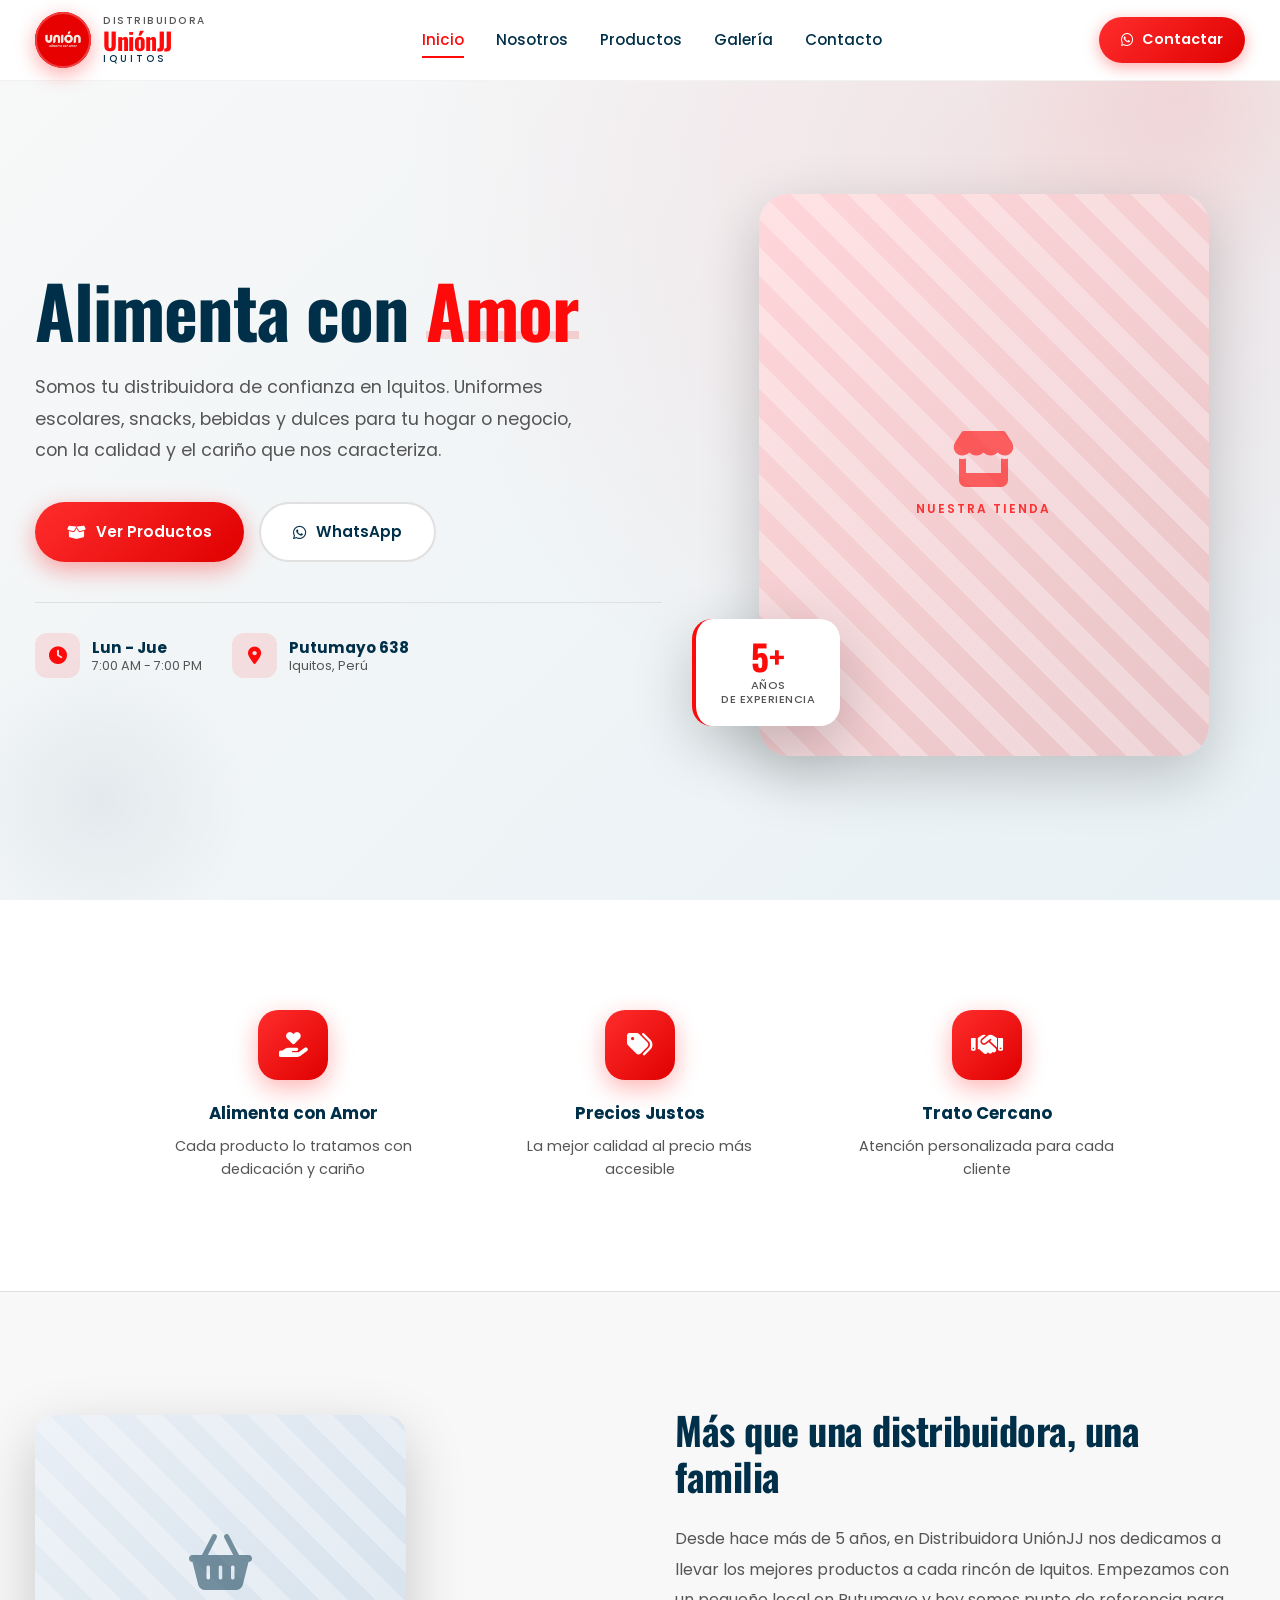
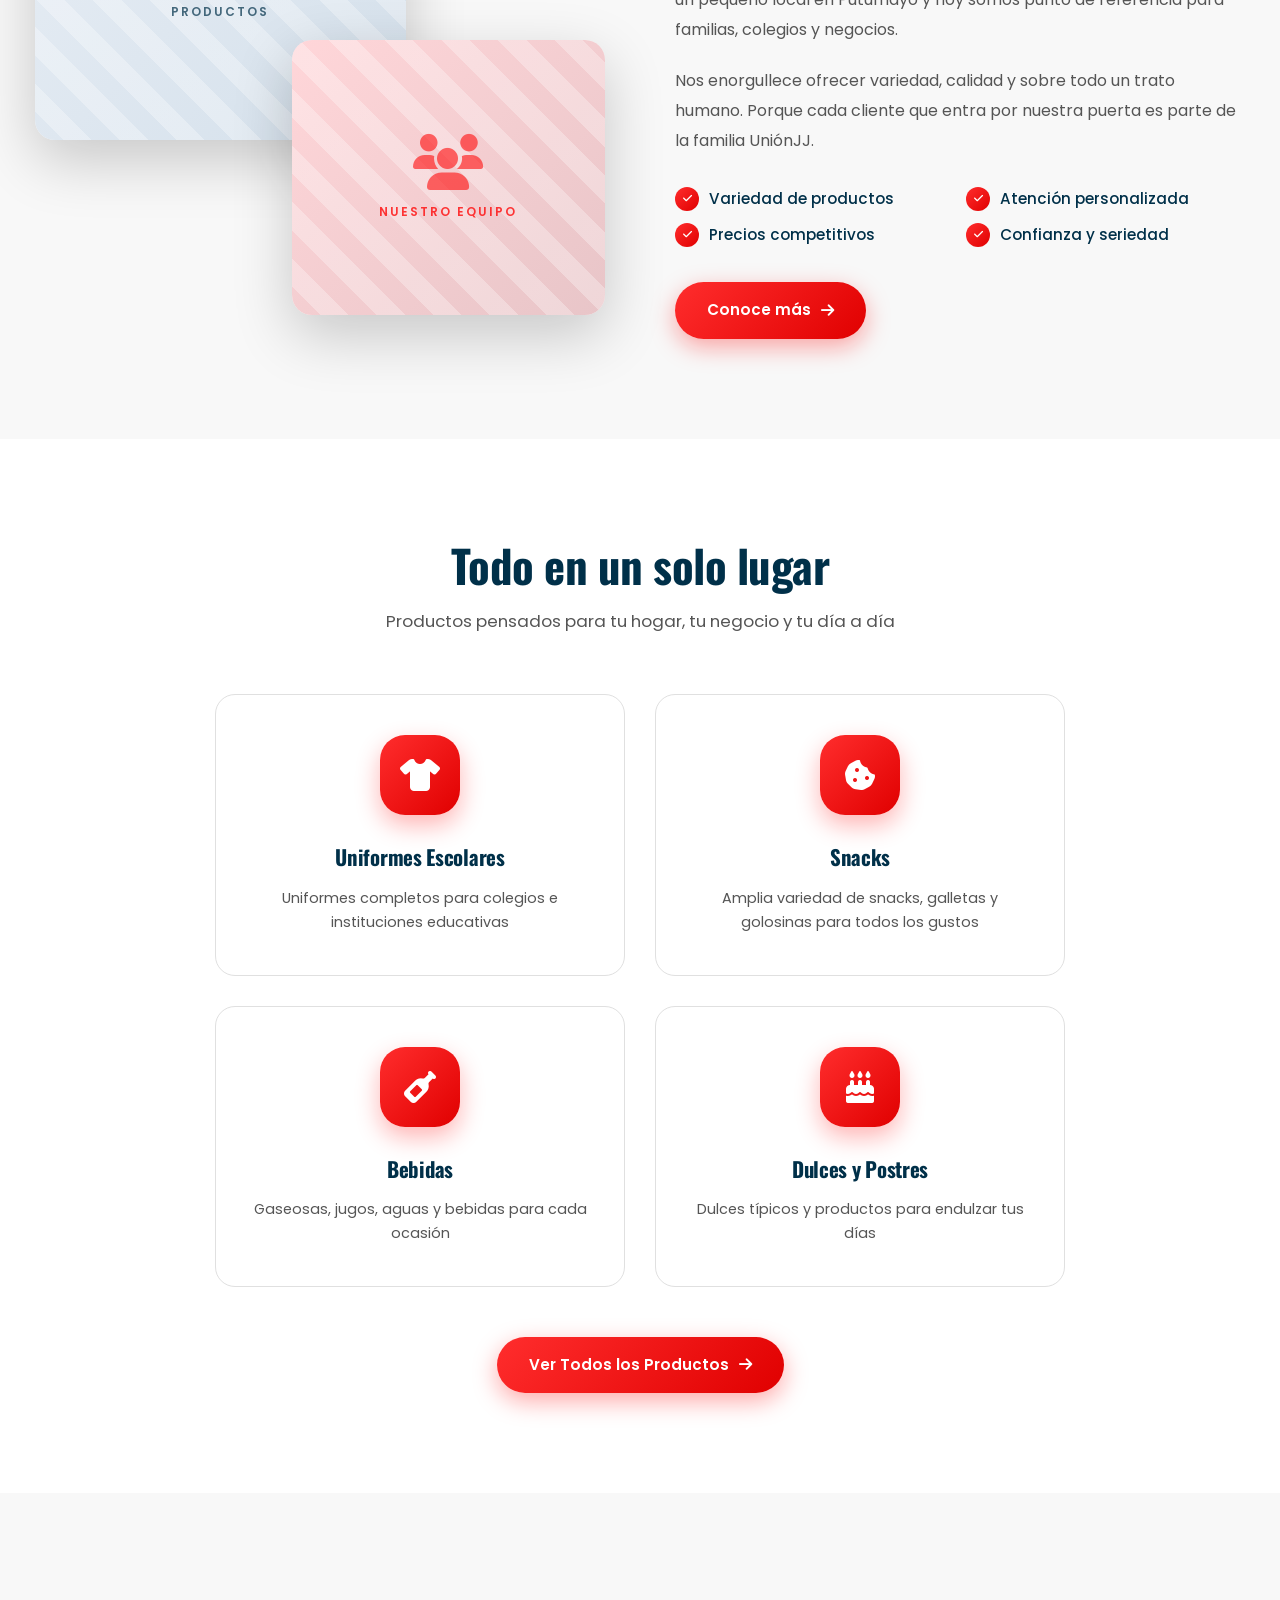
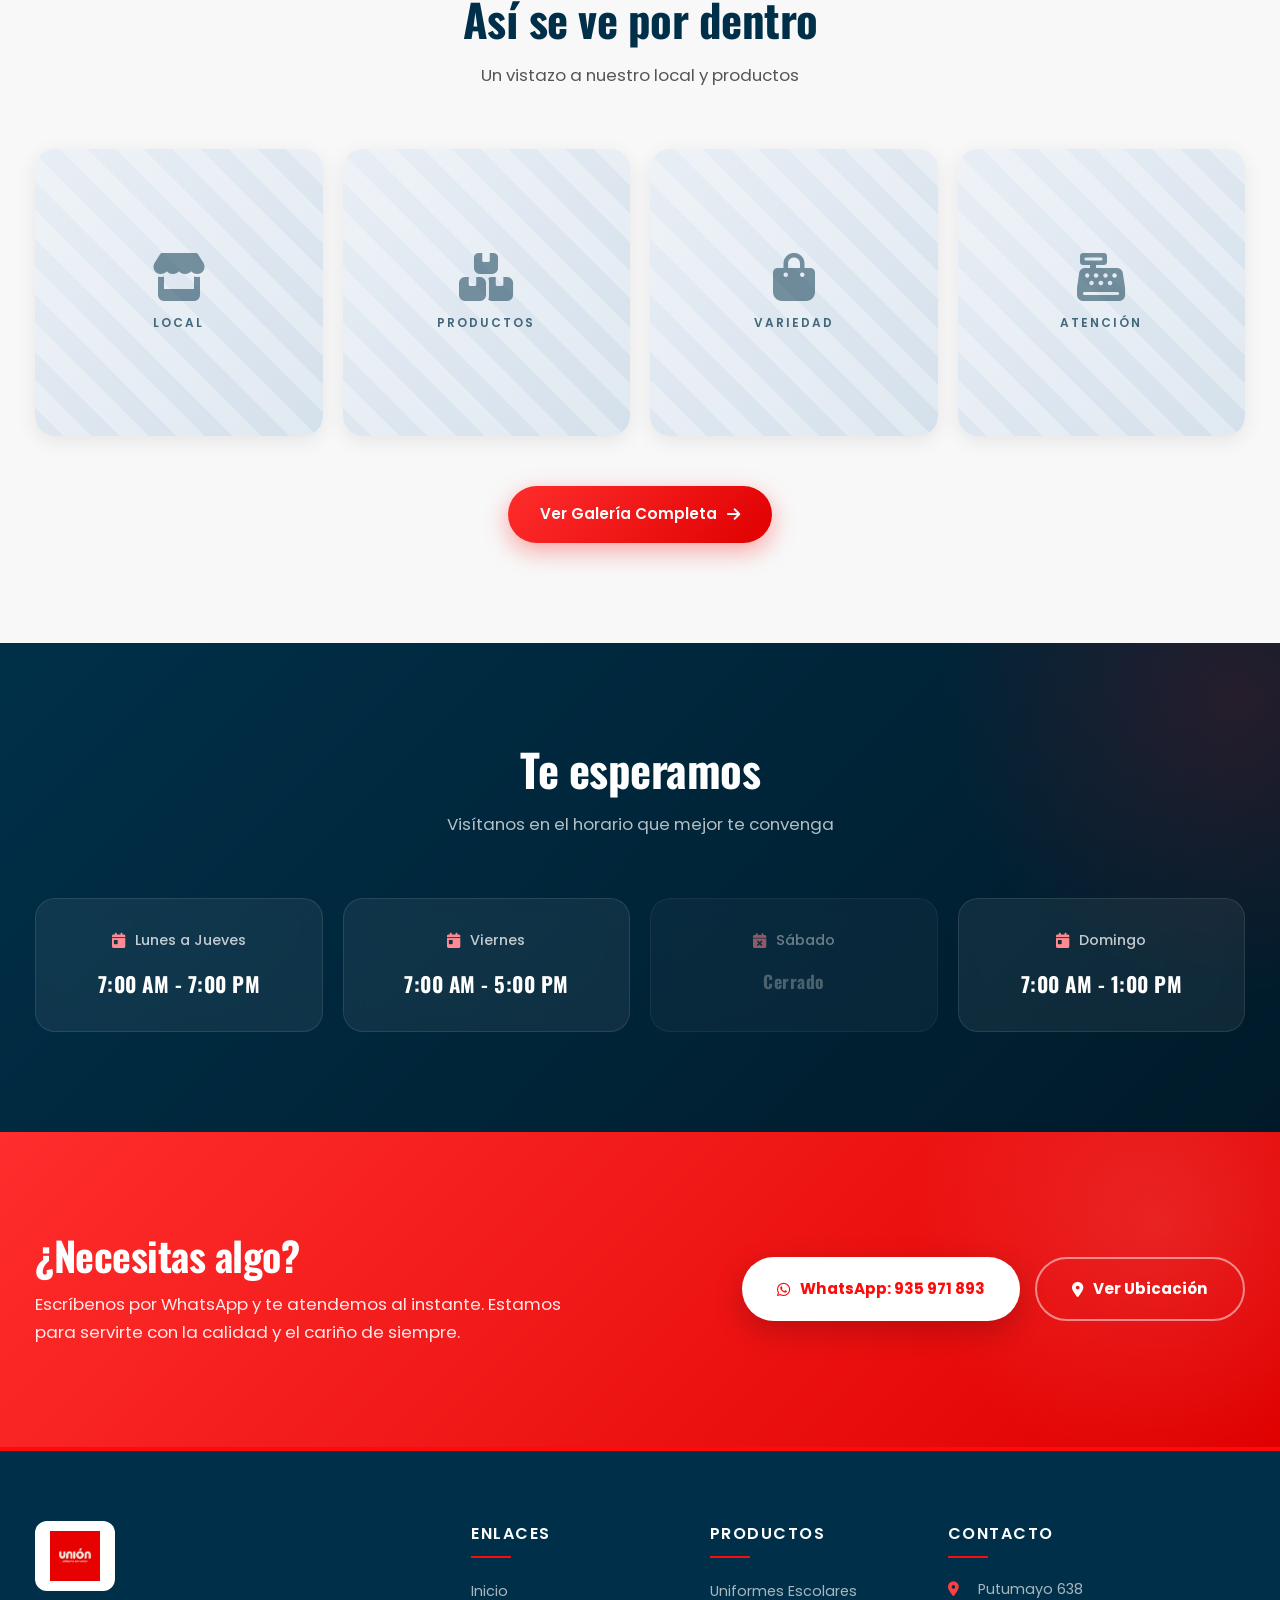
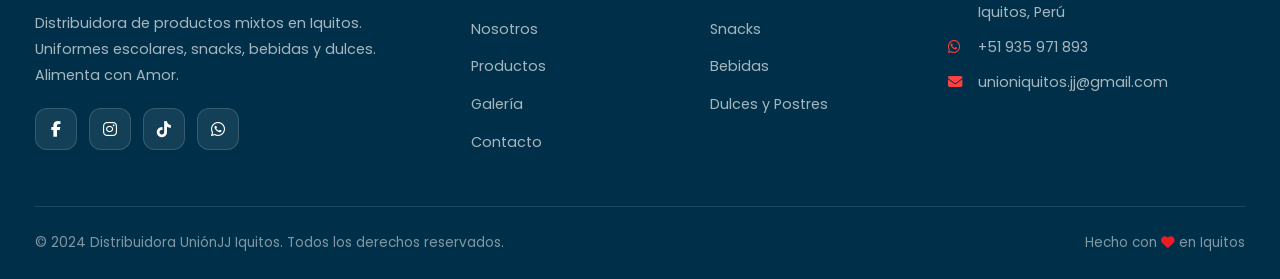
==== commit ba90489b: "Hacer clickeables las categorias para ir a productos" ====
--- a/index.html
+++ b/index.html
@@ -234,15 +234,17 @@
         </div>
 
         <div class="grid-categorias">
-          <div class="categoria-card reveal">
+          <!-- TARJETA 1 -->
+          <a href="servicios.html#uniformes" class="categoria-card reveal">
             <div class="categoria-icono">
               <i class="fas fa-tshirt"></i>
             </div>
             <h3>Uniformes Escolares</h3>
             <p>Uniformes completos para colegios e instituciones educativas</p>
-          </div>
-
-          <div class="categoria-card reveal">
+          </a>
+
+          <!-- TARJETA 2 -->
+          <a href="servicios.html#snacks" class="categoria-card reveal">
             <div class="categoria-icono">
               <i class="fas fa-cookie-bite"></i>
             </div>
@@ -251,23 +253,25 @@
               Amplia variedad de snacks, galletas y golosinas para todos los
               gustos
             </p>
-          </div>
-
-          <div class="categoria-card reveal">
+          </a>
+
+          <!-- TARJETA 3 -->
+          <a href="servicios.html#bebidas" class="categoria-card reveal">
             <div class="categoria-icono">
               <i class="fas fa-wine-bottle"></i>
             </div>
             <h3>Bebidas</h3>
             <p>Gaseosas, jugos, aguas y bebidas para cada ocasión</p>
-          </div>
-
-          <div class="categoria-card reveal">
+          </a>
+
+          <!-- TARJETA 4 -->
+          <a href="servicios.html#dulces" class="categoria-card reveal">
             <div class="categoria-icono">
               <i class="fas fa-birthday-cake"></i>
             </div>
             <h3>Dulces y Postres</h3>
             <p>Dulces típicos y productos para endulzar tus días</p>
-          </div>
+          </a>
         </div>
 
         <div class="categorias-cta reveal">
--- a/css/estilo.css
+++ b/css/estilo.css
@@ -11,14 +11,30 @@
     box-sizing: border-box;
 }
 
+html {
+    scroll-behavior: smooth;
+    -webkit-text-size-adjust: 100%;
+    overflow-x: hidden;
+}
+
+body {
+    font-family: 'Poppins', sans-serif;
+    background: var(--blanco);
+    color: var(--negro);
+    line-height: 1.6;
+    overflow-x: hidden;
+    width: 100%;
+    max-width: 100%;
+    position: relative;
+    -webkit-font-smoothing: antialiased;
+    -moz-osx-font-smoothing: grayscale;
+}
+
 :root {
-    /* Colores principales - ROJO VIVO Y BRILLANTE */
     --rojo: #FF0A0A;
     --rojo-oscuro: #E00000;
     --rojo-claro: #FF4040;
     --rojo-brillante: #FF2D2D;
-
-    /* Colores secundarios */
     --azul: #003049;
     --azul-claro: #457b9d;
     --azul-suave: #e8f1f5;
@@ -28,36 +44,16 @@
     --gris-texto: #555;
     --negro: #1a1a1a;
 
-    /* Gradientes */
     --gradiente-rojo: linear-gradient(135deg, #FF2D2D 0%, #E00000 100%);
-    --gradiente-rojo-brillante: linear-gradient(135deg, #FF4040 0%, #FF0A0A 100%);
     --gradiente-azul: linear-gradient(135deg, #003049 0%, #001a29 100%);
 
-    /* Sombras */
     --sombra-suave: 0 5px 20px rgba(0, 0, 0, 0.08);
     --sombra-media: 0 10px 40px rgba(0, 0, 0, 0.12);
     --sombra-fuerte: 0 20px 60px rgba(0, 0, 0, 0.2);
     --sombra-roja: 0 10px 40px rgba(255, 10, 10, 0.4);
-    --sombra-roja-hover: 0 15px 40px rgba(255, 10, 10, 0.6);
-
-    /* Transiciones */
+
     --transicion: all 0.4s cubic-bezier(0.4, 0, 0.2, 1);
     --transicion-lenta: all 0.8s cubic-bezier(0.4, 0, 0.2, 1);
-}
-
-html {
-    scroll-behavior: smooth;
-    -webkit-text-size-adjust: 100%;
-}
-
-body {
-    font-family: 'Poppins', sans-serif;
-    background: var(--blanco);
-    color: var(--negro);
-    line-height: 1.6;
-    overflow-x: hidden;
-    -webkit-font-smoothing: antialiased;
-    -moz-osx-font-smoothing: grayscale;
 }
 
 img {
@@ -70,6 +66,7 @@
     max-width: 1250px;
     margin: 0 auto;
     padding: 0 20px;
+    width: 100%;
 }
 
 /* ============================================ */
@@ -100,7 +97,6 @@
     gap: 20px;
 }
 
-/* Logo compuesto - imagen + texto */
 .logo {
     display: flex;
     align-items: center;
@@ -286,6 +282,7 @@
     position: absolute;
     border-radius: 50%;
     z-index: 0;
+    pointer-events: none;
 }
 
 .hero-deco-1 {
@@ -580,11 +577,6 @@
     50% { transform: translateY(-12px); }
 }
 
-@keyframes pulso {
-    0%, 100% { box-shadow: 0 10px 30px rgba(37, 211, 102, 0.4); }
-    50% { box-shadow: 0 10px 30px rgba(37, 211, 102, 0.7), 0 0 0 15px rgba(37, 211, 102, 0.1); }
-}
-
 .reveal {
     opacity: 0;
     transform: translateY(40px);
@@ -697,6 +689,7 @@
 .sobre-imagenes {
     position: relative;
     height: 500px;
+    width: 100%;
 }
 
 .placeholder-sobre-1 {
@@ -796,6 +789,9 @@
 }
 
 .categoria-card {
+    display: flex;
+    flex-direction: column;
+    justify-content: center;
     background: var(--blanco);
     border: 1px solid var(--gris-medio);
     border-radius: 20px;
@@ -804,6 +800,9 @@
     transition: var(--transicion);
     position: relative;
     overflow: hidden;
+    text-decoration: none; /* Quita el subrayado de enlace */
+    color: inherit; /* Mantiene los colores originales del texto */
+    height: 100%; /* Para que todas las tarjetas midan lo mismo */
 }
 
 .categoria-card::before {
@@ -929,6 +928,7 @@
     height: 600px;
     background: radial-gradient(circle, rgba(255, 10, 10, 0.15) 0%, transparent 70%);
     border-radius: 50%;
+    pointer-events: none;
 }
 
 .horarios .seccion-encabezado h2 {
@@ -1015,6 +1015,7 @@
     height: 500px;
     background: radial-gradient(circle, rgba(255, 255, 255, 0.1) 0%, transparent 70%);
     border-radius: 50%;
+    pointer-events: none;
 }
 
 .cta-contenido {
@@ -1286,7 +1287,7 @@
 }
 
 /* ============================================ */
-/* 15. NOSOTROS - INFO (VISIÓN, MISIÓN, VALORES, PROPÓSITO) */
+/* 15. NOSOTROS - INFO */
 /* ============================================ */
 .nosotros-info {
     padding: 100px 0;
@@ -1307,7 +1308,6 @@
     pointer-events: none;
 }
 
-/* Grid para Visión y Misión */
 .info-grid {
     display: grid;
     grid-template-columns: 1fr 1fr;
@@ -1349,7 +1349,6 @@
     border-color: var(--rojo);
 }
 
-/* Header de la card: icono + título en la misma fila */
 .info-header {
     display: flex;
     align-items: center;
@@ -1393,7 +1392,6 @@
     margin: 0;
 }
 
-/* Sección de Valores */
 .grid-valores {
     display: grid;
     grid-template-columns: repeat(4, 1fr);
@@ -1469,7 +1467,6 @@
     line-height: 1.7;
 }
 
-/* Sección de Propósito */
 .proposito {
     background: var(--azul);
     border-radius: 20px;
@@ -1699,11 +1696,6 @@
     transform: scale(1.03);
     box-shadow: var(--sombra-fuerte);
     z-index: 2;
-}
-
-.placeholder-galeria i {
-    font-size: 3rem;
-    transition: var(--transicion);
 }
 
 .galeria-completa-item:hover .placeholder-galeria i {
@@ -1931,6 +1923,7 @@
     height: 500px;
     background: radial-gradient(circle, rgba(255, 255, 255, 0.1) 0%, transparent 70%);
     border-radius: 50%;
+    pointer-events: none;
 }
 
 .grid-estadisticas {
@@ -1966,7 +1959,133 @@
 }
 
 /* ============================================ */
-/* 21. RESPONSIVE - LAPTOPS PEQUEÑAS Y TABLETS GRANDES */
+/* 21. CATÁLOGO DE PRODUCTOS */
+/* ============================================ */
+.catalogo {
+    padding: 100px 0;
+    background: var(--gris-claro);
+}
+
+.catalogo-categoria {
+    margin-bottom: 80px;
+}
+
+.catalogo-categoria:last-child {
+    margin-bottom: 0;
+}
+
+.catalogo-categoria-header {
+    display: flex;
+    align-items: center;
+    gap: 20px;
+    margin-bottom: 40px;
+    padding-bottom: 25px;
+    border-bottom: 3px solid var(--rojo);
+    position: relative;
+}
+
+.catalogo-categoria-header::after {
+    content: '';
+    position: absolute;
+    bottom: -3px;
+    left: 0;
+    width: 100px;
+    height: 3px;
+    background: var(--rojo-oscuro);
+}
+
+.catalogo-categoria-icono {
+    width: 70px;
+    height: 70px;
+    background: var(--gradiente-rojo);
+    border-radius: 20px;
+    display: flex;
+    align-items: center;
+    justify-content: center;
+    color: var(--blanco);
+    font-size: 1.8rem;
+    flex-shrink: 0;
+    box-shadow: 0 10px 25px rgba(255, 10, 10, 0.3);
+}
+
+.catalogo-categoria-header h2 {
+    font-family: 'Oswald', sans-serif;
+    font-size: 2rem;
+    color: var(--azul);
+    margin-bottom: 5px;
+    font-weight: 700;
+    letter-spacing: -0.5px;
+}
+
+.catalogo-categoria-header p {
+    color: var(--gris-texto);
+    font-size: 0.95rem;
+    margin: 0;
+}
+
+.catalogo-grid {
+    display: grid;
+    grid-template-columns: repeat(4, 1fr);
+    gap: 25px;
+}
+
+.catalogo-item {
+    background: var(--blanco);
+    border-radius: 15px;
+    overflow: hidden;
+    box-shadow: var(--sombra-suave);
+    transition: var(--transicion);
+    cursor: pointer;
+    border: 1px solid var(--gris-medio);
+}
+
+.catalogo-item:hover {
+    transform: translateY(-8px);
+    box-shadow: var(--sombra-roja);
+    border-color: var(--rojo);
+}
+
+.catalogo-imagen {
+    aspect-ratio: 1;
+    overflow: hidden;
+    position: relative;
+    background: linear-gradient(135deg, #e8eef5 0%, #d4e0eb 100%);
+}
+
+.catalogo-imagen .placeholder-img {
+    width: 100%;
+    height: 100%;
+}
+
+.catalogo-imagen .placeholder-img i {
+    font-size: 3rem;
+    transition: var(--transicion);
+}
+
+.catalogo-item:hover .placeholder-img i {
+    transform: scale(1.15) rotate(-8deg);
+    color: var(--rojo);
+    opacity: 0.9;
+}
+
+.catalogo-item h3 {
+    font-family: 'Poppins', sans-serif;
+    font-size: 0.95rem;
+    color: var(--azul);
+    font-weight: 600;
+    text-align: center;
+    padding: 18px 15px;
+    margin: 0;
+    transition: var(--transicion);
+    line-height: 1.3;
+}
+
+.catalogo-item:hover h3 {
+    color: var(--rojo);
+}
+
+/* ============================================ */
+/* 22. RESPONSIVE - LAPTOPS Y TABLETS GRANDES */
 /* ============================================ */
 @media (max-width: 1200px) {
     .hero-titulo { font-size: 3.8rem; }
@@ -1977,12 +2096,11 @@
 }
 
 /* ============================================ */
-/* 22. RESPONSIVE - TABLETS */
+/* 23. RESPONSIVE - TABLETS */
 /* ============================================ */
 @media (max-width: 992px) {
     .container { padding: 0 25px; }
 
-    /* Header */
     .logo-marca { width: 46px; height: 46px; }
     .logo-marca-nombre { font-size: 1.25rem; }
     .logo-nombre { font-size: 0.55rem; }
@@ -1991,45 +2109,29 @@
     .nav-menu a { font-size: 0.9rem; }
     .btn-whatsapp-header { padding: 10px 18px; font-size: 0.85rem; }
 
-    /* Hero */
     .hero { padding: 120px 0 70px; }
     .hero-titulo { font-size: 3.4rem; }
     .hero-descripcion { font-size: 1rem; }
 
-    /* Beneficios */
     .grid-beneficios { gap: 25px; }
     .beneficio-icono { width: 60px; height: 60px; font-size: 1.4rem; }
     .beneficio-item h3 { font-size: 1rem; }
     .beneficio-item p { font-size: 0.85rem; }
 
-    /* Categorías */
     .grid-categorias { gap: 25px; }
     .categoria-card { padding: 35px 25px; }
     .categoria-icono { width: 70px; height: 70px; font-size: 1.7rem; }
 
-    /* Sobre */
     .sobre-grid { gap: 50px; }
     .sobre-texto h2 { font-size: 2rem; }
 
-    /* Sección encabezado */
     .seccion-encabezado h2 { font-size: 2.3rem; }
-
-    /* Página interna hero */
     .pagina-hero-contenido h1 { font-size: 3rem; }
 
-    /* Nosotros Info */
-    .info-grid {
-        grid-template-columns: 1fr;
-        gap: 25px;
-    }
-    .grid-valores {
-        grid-template-columns: repeat(2, 1fr);
-    }
-    .proposito {
-        padding: 50px 35px;
-    }
-
-    /* Servicios */
+    .info-grid { grid-template-columns: 1fr; gap: 25px; }
+    .grid-valores { grid-template-columns: repeat(2, 1fr); }
+    .proposito { padding: 50px 35px; }
+
     .servicio-item {
         grid-template-columns: 1fr;
         text-align: center;
@@ -2039,19 +2141,19 @@
     .servicio-item-icono { margin: 0 auto; }
     .servicio-item-detalles { justify-content: center; }
 
-    /* Galería */
     .galeria-filtros { position: static; }
     .galeria-grid-completo { grid-template-columns: repeat(2, 1fr); }
 
-    /* Estadísticas */
     .grid-estadisticas { grid-template-columns: repeat(2, 1fr); gap: 40px; }
-
-    /* Contacto */
     .contacto-grid { grid-template-columns: 1fr; gap: 30px; }
-}
-
-/* ============================================ */
-/* 23. RESPONSIVE - MÓVILES GRANDES */
+
+    .catalogo-grid { grid-template-columns: repeat(2, 1fr); gap: 25px; max-width: 700px; margin: 0 auto; }
+    .catalogo-categoria-header h2 { font-size: 1.7rem; }
+    .catalogo-categoria-icono { width: 60px; height: 60px; font-size: 1.5rem; }
+}
+
+/* ============================================ */
+/* 24. RESPONSIVE - MÓVILES GRANDES */
 /* ============================================ */
 @media (max-width: 768px) {
     .container { padding: 0 20px; }
@@ -2136,6 +2238,12 @@
     .badge-numero { font-size: 1.7rem; }
     .badge-texto { font-size: 0.65rem; }
 
+    /* Ocultar decoraciones del hero en móvil para evitar overflow */
+    .hero-deco-1,
+    .hero-deco-2 {
+        display: none;
+    }
+
     /* SECCIONES */
     .seccion-encabezado { margin-bottom: 40px; }
     .seccion-encabezado h2 { font-size: 2rem; }
@@ -2151,7 +2259,7 @@
     .beneficio-item { padding: 25px 20px; }
     .beneficio-icono { width: 60px; height: 60px; font-size: 1.5rem; margin-bottom: 18px; }
 
-    /* SOBRE */
+    /* SOBRE - FIX DEL ESPACIO VACÍO */
     .sobre-preview { padding: 60px 0; }
     .sobre-grid {
         grid-template-columns: 1fr;
@@ -2160,11 +2268,30 @@
     }
     .sobre-texto h2 { font-size: 1.8rem; }
     .sobre-texto p { font-size: 0.95rem; }
+
+    /* SOLUCIÓN: Simplificar las imágenes en móvil */
     .sobre-imagenes {
-        height: 320px;
-        max-width: 400px;
+        position: relative;
+        height: auto;
+        aspect-ratio: 1 / 1;
+        max-width: 340px;
         margin: 0 auto;
-    }
+        width: 100%;
+    }
+
+    /* En móvil, mostrar solo una imagen grande y ocultar la segunda */
+    .placeholder-sobre-1 {
+        position: relative;
+        width: 100%;
+        height: 100%;
+        top: 0;
+        left: 0;
+    }
+
+    .placeholder-sobre-2 {
+        display: none;
+    }
+
     .sobre-lista {
         grid-template-columns: 1fr;
         text-align: left;
@@ -2282,10 +2409,33 @@
     .contacto-info, .contacto-formulario { padding: 30px 25px; }
     .contacto-info h2, .contacto-formulario h2 { font-size: 1.5rem; }
     .mapa-contenedor iframe { height: 350px; }
-}
-
-/* ============================================ */
-/* 24. RESPONSIVE - MÓVILES PEQUEÑOS */
+
+    /* CATÁLOGO DE PRODUCTOS */
+    .catalogo { padding: 60px 0; }
+    .catalogo-categoria { margin-bottom: 60px; }
+    .catalogo-grid { grid-template-columns: repeat(2, 1fr); gap: 15px; }
+
+    /* MANTENER icono + texto al lado en móvil */
+    .catalogo-categoria-header {
+        gap: 15px;
+        margin-bottom: 30px;
+        padding-bottom: 20px;
+        align-items: center;
+    }
+    .catalogo-categoria-icono {
+        width: 55px;
+        height: 55px;
+        font-size: 1.4rem;
+        border-radius: 15px;
+    }
+    .catalogo-categoria-header h2 { font-size: 1.4rem; }
+    .catalogo-categoria-header p { font-size: 0.85rem; }
+
+    .catalogo-item h3 { font-size: 0.9rem; padding: 14px 10px; }
+}
+
+/* ============================================ */
+/* 25. RESPONSIVE - MÓVILES PEQUEÑOS */
 /* ============================================ */
 @media (max-width: 480px) {
     .container { padding: 0 15px; }
@@ -2330,7 +2480,10 @@
     /* SOBRE */
     .sobre-texto h2 { font-size: 1.5rem; }
     .sobre-texto p { font-size: 0.9rem; }
-    .sobre-imagenes { height: 260px; }
+    .sobre-imagenes {
+        max-width: 280px;
+        aspect-ratio: 1 / 1;
+    }
 
     /* CATEGORÍAS */
     .categoria-card { padding: 30px 20px; }
@@ -2384,185 +2537,30 @@
     /* CONTACTO */
     .contacto-info, .contacto-formulario { padding: 25px 20px; }
     .mapa-contenedor iframe { height: 280px; }
-}
-
-/* ============================================ */
-/* 25. CATÁLOGO DE PRODUCTOS */
-/* ============================================ */
-.catalogo {
-    padding: 100px 0;
-    background: var(--gris-claro);
-}
-
-.catalogo-categoria {
-    margin-bottom: 80px;
-}
-
-.catalogo-categoria:last-child {
-    margin-bottom: 0;
-}
-
-/* Header de cada categoría */
-.catalogo-categoria-header {
-    display: flex;
-    align-items: center;
-    gap: 20px;
-    margin-bottom: 40px;
-    padding-bottom: 25px;
-    border-bottom: 3px solid var(--rojo);
-    position: relative;
-}
-
-.catalogo-categoria-header::after {
-    content: '';
-    position: absolute;
-    bottom: -3px;
-    left: 0;
-    width: 100px;
-    height: 3px;
-    background: var(--rojo-oscuro);
-}
-
-.catalogo-categoria-icono {
-    width: 70px;
-    height: 70px;
-    background: var(--gradiente-rojo);
-    border-radius: 20px;
-    display: flex;
-    align-items: center;
-    justify-content: center;
-    color: var(--blanco);
-    font-size: 1.8rem;
-    flex-shrink: 0;
-    box-shadow: 0 10px 25px rgba(255, 10, 10, 0.3);
-}
-
-.catalogo-categoria-header h2 {
-    font-family: 'Oswald', sans-serif;
-    font-size: 2rem;
-    color: var(--azul);
-    margin-bottom: 5px;
-    font-weight: 700;
-    letter-spacing: -0.5px;
-}
-
-.catalogo-categoria-header p {
-    color: var(--gris-texto);
-    font-size: 0.95rem;
-    margin: 0;
-}
-
-/* Grid de productos */
-.catalogo-grid {
-    display: grid;
-    grid-template-columns: repeat(4, 1fr);
-    gap: 25px;
-}
-
-.catalogo-item {
-    background: var(--blanco);
-    border-radius: 15px;
-    overflow: hidden;
-    box-shadow: var(--sombra-suave);
-    transition: var(--transicion);
-    cursor: pointer;
-    border: 1px solid var(--gris-medio);
-}
-
-.catalogo-item:hover {
-    transform: translateY(-8px);
-    box-shadow: var(--sombra-roja);
-    border-color: var(--rojo);
-}
-
-.catalogo-imagen {
-    aspect-ratio: 1;
-    overflow: hidden;
-    position: relative;
-    background: linear-gradient(135deg, #e8eef5 0%, #d4e0eb 100%);
-}
-
-.catalogo-imagen .placeholder-img {
-    width: 100%;
-    height: 100%;
-}
-
-.catalogo-imagen .placeholder-img i {
-    font-size: 3rem;
-    transition: var(--transicion);
-}
-
-.catalogo-item:hover .placeholder-img i {
-    transform: scale(1.15) rotate(-8deg);
-    color: var(--rojo);
-    opacity: 0.9;
-}
-
-.catalogo-item h3 {
-    font-family: 'Poppins', sans-serif;
-    font-size: 0.95rem;
-    color: var(--azul);
-    font-weight: 600;
-    text-align: center;
-    padding: 18px 15px;
-    margin: 0;
-    transition: var(--transicion);
-    line-height: 1.3;
-}
-
-.catalogo-item:hover h3 {
-    color: var(--rojo);
-}
-
-/* ============================================ */
-/* RESPONSIVE - CATÁLOGO */
-/* ============================================ */
-@media (max-width: 992px) {
-    .catalogo-grid { grid-template-columns: repeat(2, 1fr); gap: 25px; max-width: 700px; margin: 0 auto; }
-    .catalogo-categoria-header h2 { font-size: 1.7rem; }
-    .catalogo-categoria-icono { width: 60px; height: 60px; font-size: 1.5rem; }
-}
-
-@media (max-width: 768px) {
-    .catalogo { padding: 60px 0; }
-    .catalogo-categoria { margin-bottom: 60px; }
-    .catalogo-grid { grid-template-columns: repeat(2, 1fr); gap: 15px; }
-    
-    .catalogo-categoria-header {
-        gap: 15px;
-        margin-bottom: 30px;
-        padding-bottom: 20px;
-    }
-    .catalogo-categoria-icono {
-        width: 55px;
-        height: 55px;
-        font-size: 1.4rem;
-        border-radius: 15px;
-    }
-    .catalogo-categoria-header h2 { font-size: 1.5rem; }
-    .catalogo-categoria-header p { font-size: 0.85rem; }
-    
-    .catalogo-item h3 { font-size: 0.9rem; padding: 14px 10px; }
-}
-
-@media (max-width: 480px) {
+
+    /* CATÁLOGO */
     .catalogo { padding: 50px 0; }
     .catalogo-categoria { margin-bottom: 50px; }
-    .catalogo-grid { grid-template-columns: 1fr 1fr; gap: 12px; }
-    
+    .catalogo-grid { grid-template-columns: repeat(2, 1fr); gap: 12px; }
+
+    /* MANTENER icono a la izquierda + texto a la derecha */
     .catalogo-categoria-header {
-        flex-direction: column;
-        align-items: flex-start;
         gap: 12px;
+        margin-bottom: 25px;
+        padding-bottom: 15px;
+        align-items: center;
     }
     .catalogo-categoria-icono {
-        width: 50px;
-        height: 50px;
+        width: 48px;
+        height: 48px;
         font-size: 1.2rem;
         border-radius: 12px;
     }
-    .catalogo-categoria-header h2 { font-size: 1.3rem; }
-    .catalogo-categoria-header p { font-size: 0.8rem; }
-    
-    .catalogo-item h3 { font-size: 0.85rem; padding: 12px 8px; }
+    .catalogo-categoria-header h2 { font-size: 1.2rem; margin-bottom: 2px; }
+    .catalogo-categoria-header p { font-size: 0.75rem; line-height: 1.3; }
+
+    .catalogo-item h3 {
+        font-size: 0.8rem;
+        padding: 12px 8px;
+    }
 }
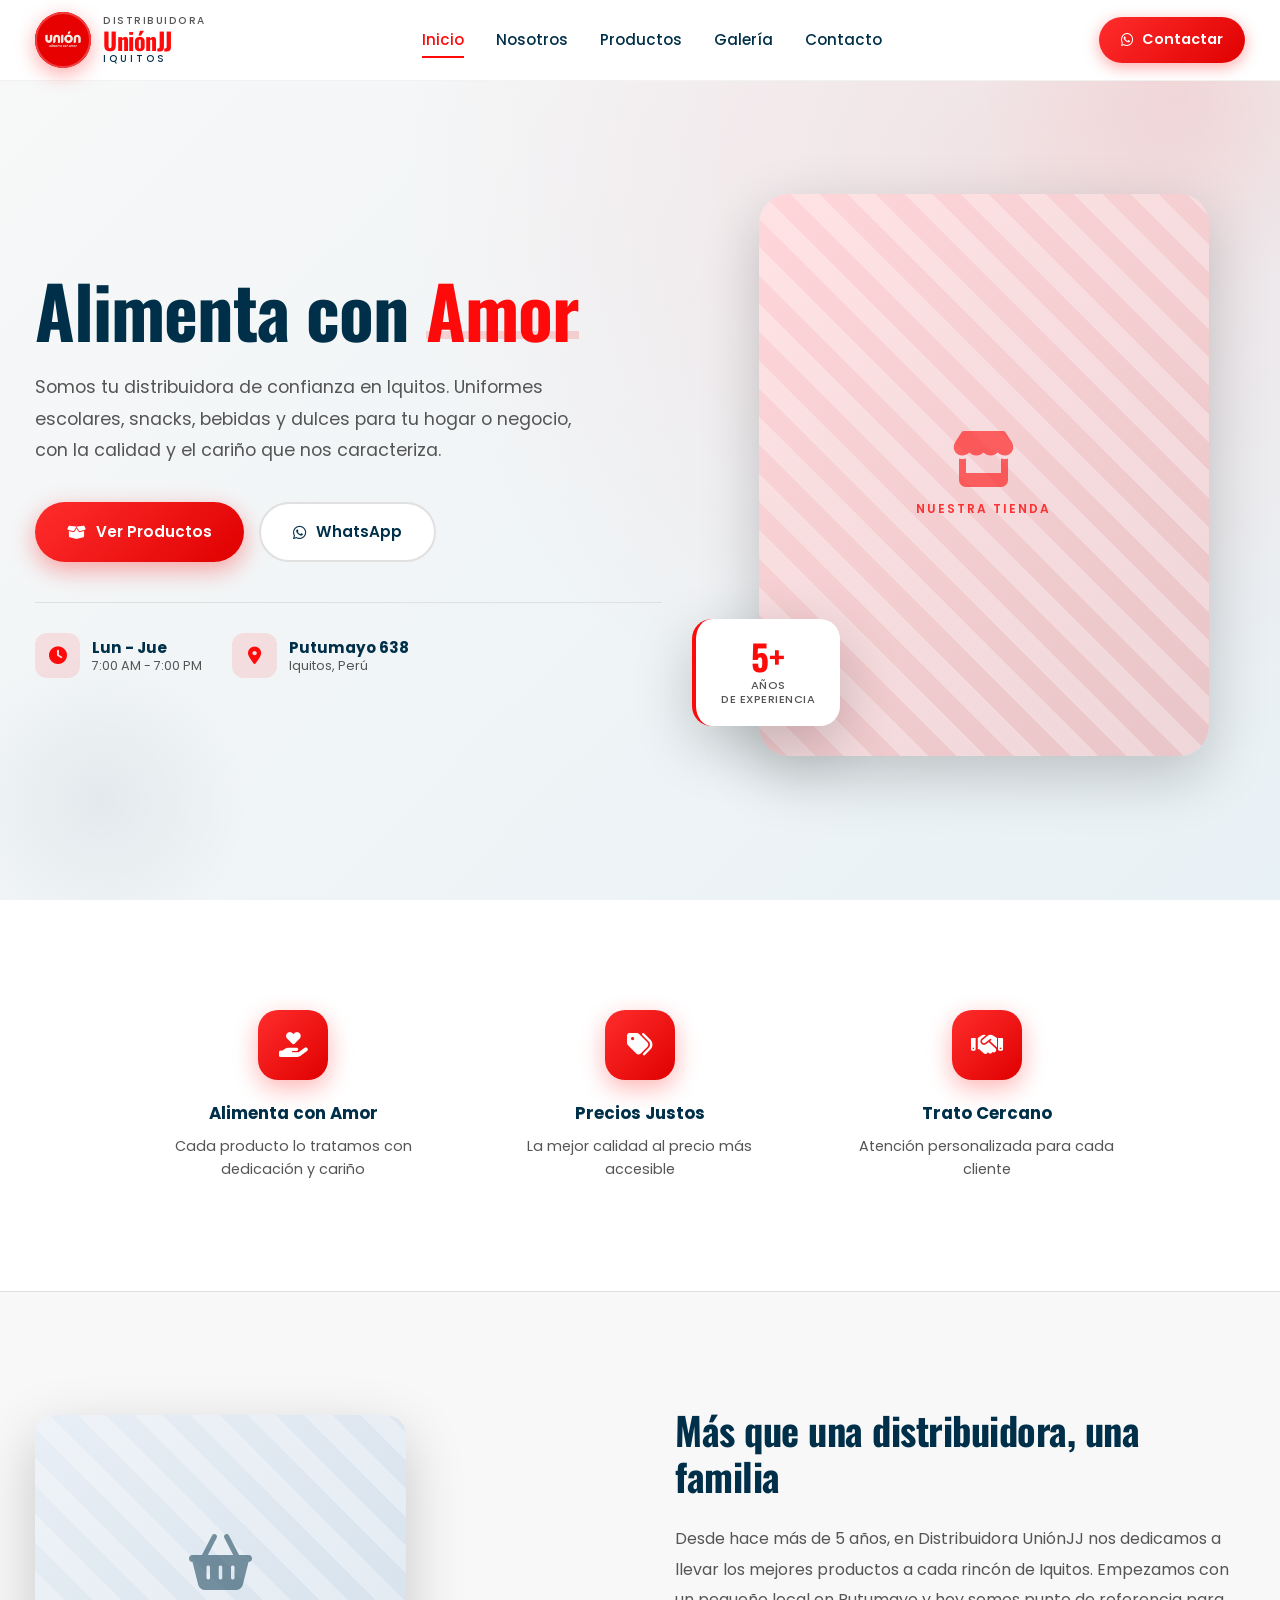
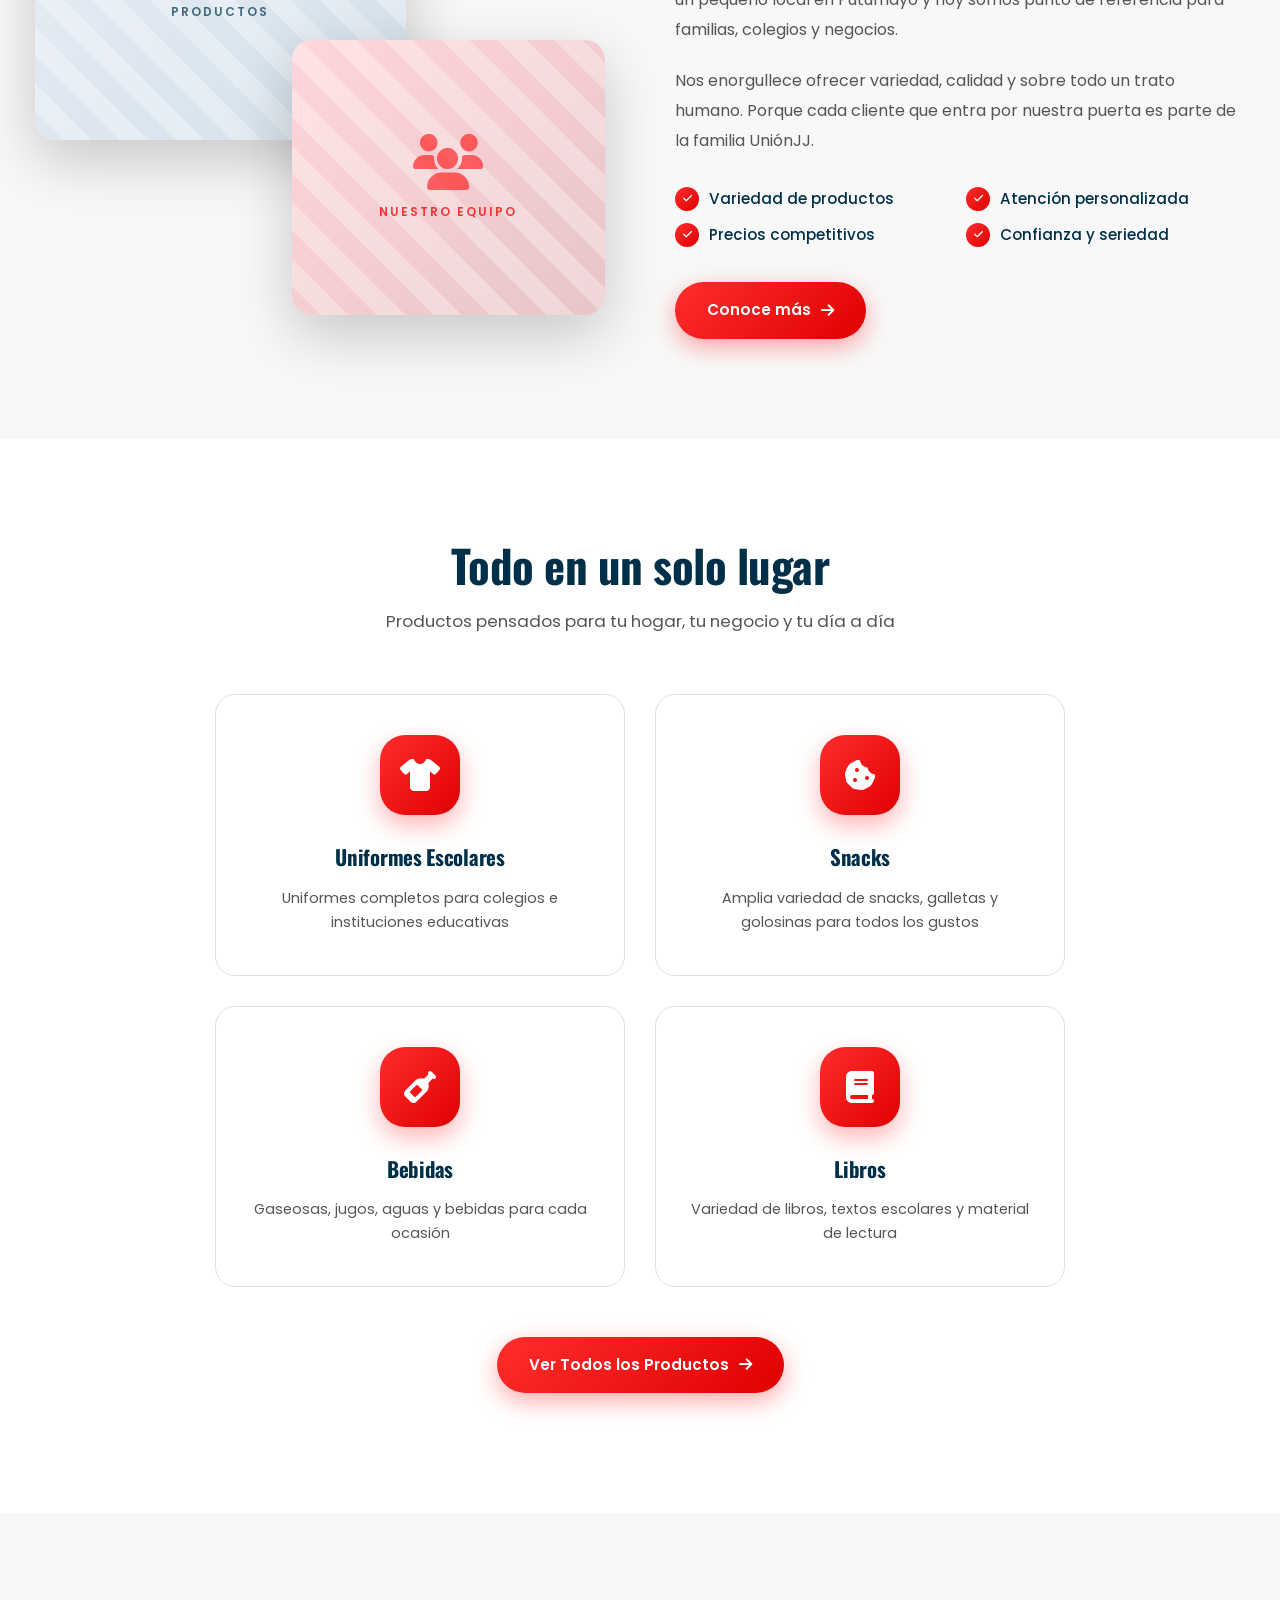
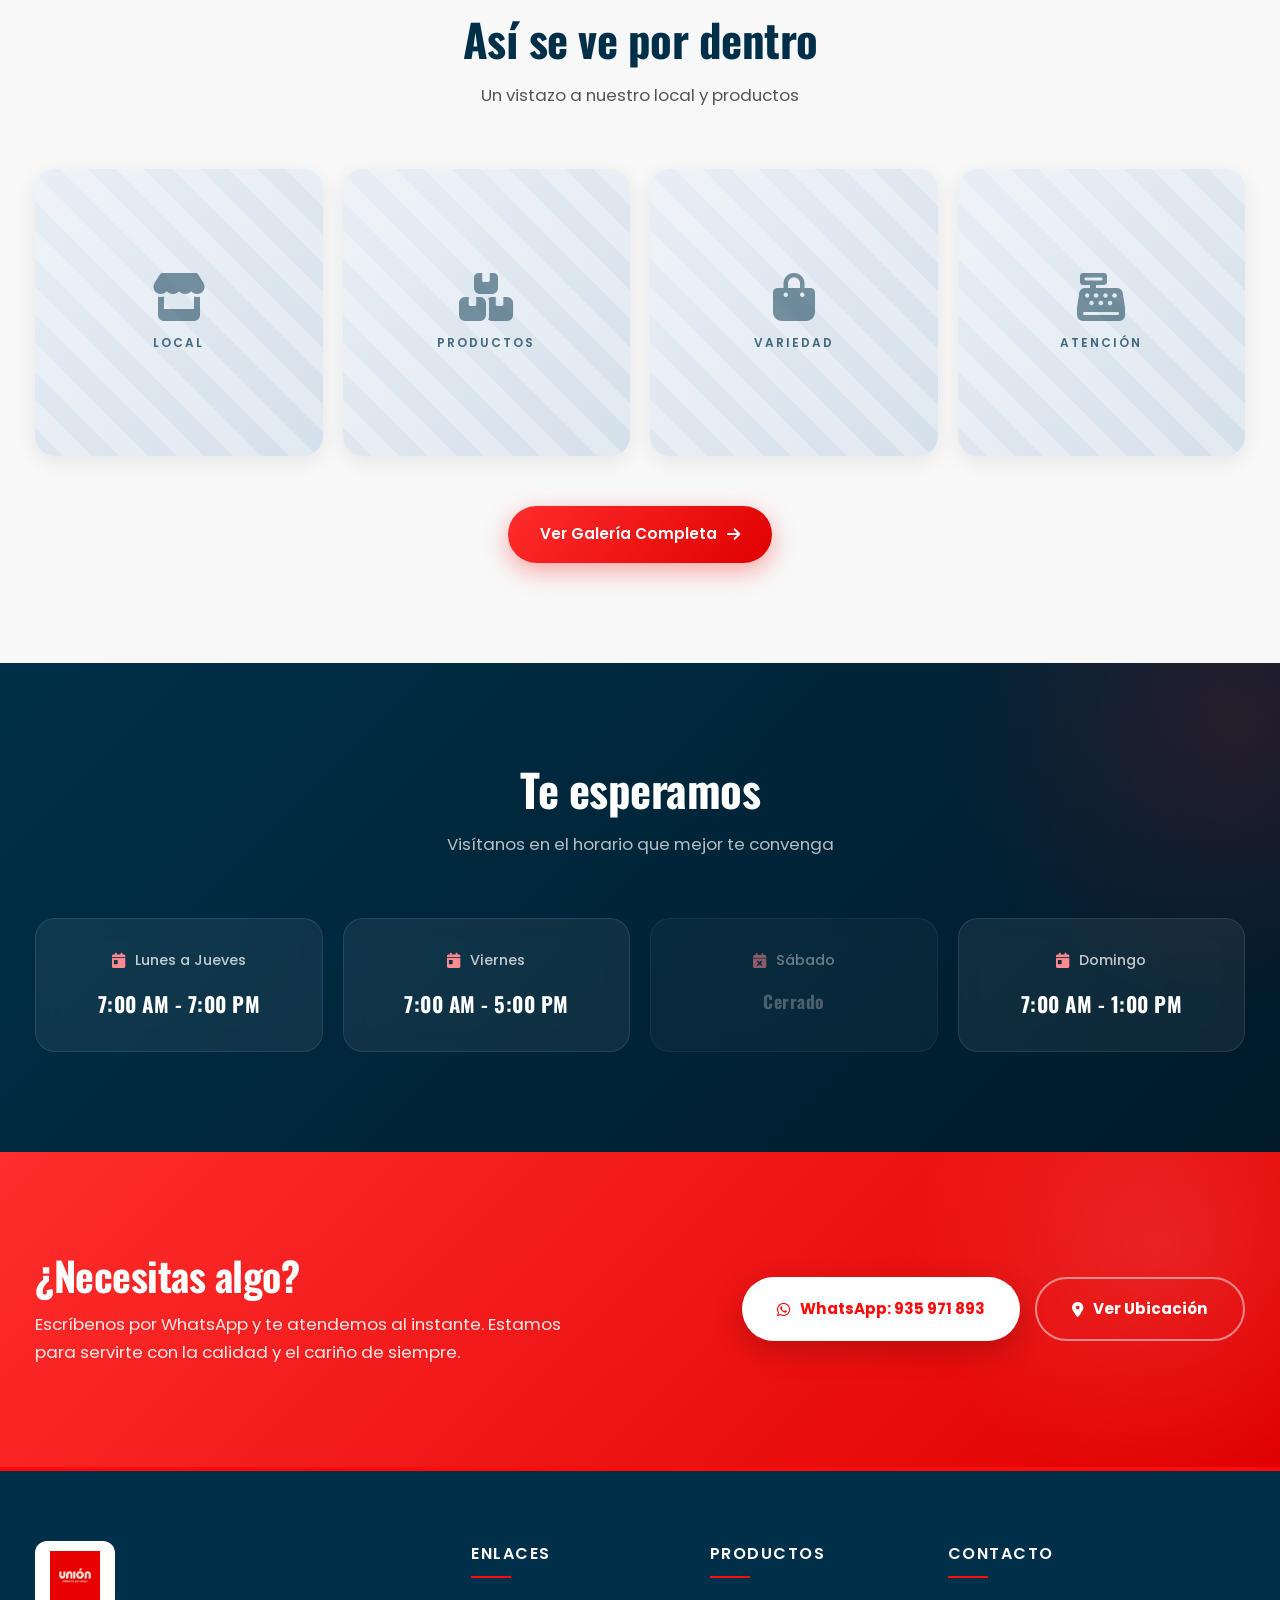
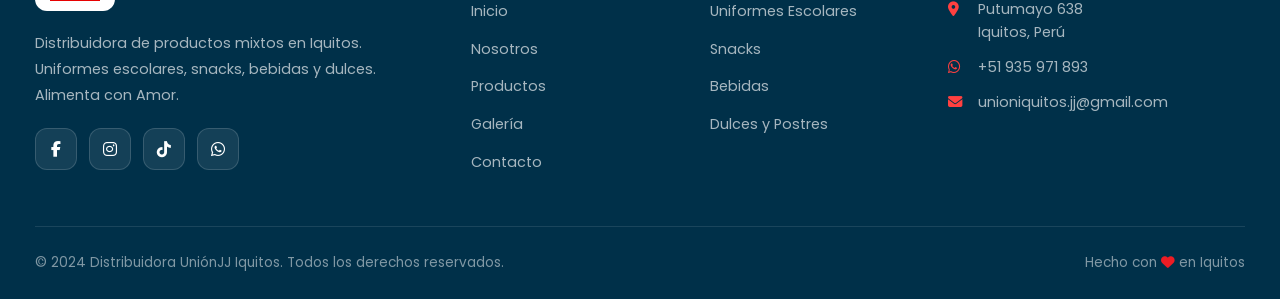
==== commit 7304dbbe: "Fix ancho completo en CTA y footer de productos" ====
--- a/index.html
+++ b/index.html
@@ -265,15 +265,17 @@
           </a>
 
           <!-- TARJETA 4 -->
-          <a href="servicios.html#dulces" class="categoria-card reveal">
+          <a href="servicios.html#libros" class="categoria-card reveal">
             <div class="categoria-icono">
-              <i class="fas fa-birthday-cake"></i>
-            </div>
-            <h3>Dulces y Postres</h3>
-            <p>Dulces típicos y productos para endulzar tus días</p>
-          </a>
-        </div>
-
+              <i class="fas fa-book"></i>
+            </div>
+            <h3>Libros</h3>
+            <p>Variedad de libros, textos escolares y material de lectura</p>
+          </a>
+        </div>
+        <!-- AQUÍ SE CIERRA LA CUADRÍCULA -->
+
+        <!-- EL BOTÓN AHORA ESTÁ AFUERA Y SE CENTRARÁ SOLO -->
         <div class="categorias-cta reveal">
           <a href="servicios.html" class="btn-primario">
             Ver Todos los Productos <i class="fas fa-arrow-right"></i>
@@ -450,16 +452,15 @@
             <h4>Contacto</h4>
             <ul class="contacto-lista">
               <li>
-                <i class="fas fa-map-marker-alt"></i>
-                <span>Putumayo 638<br />Iquitos, Perú</span>
+                <i class="fas fa-map-marker-alt"></i
+                ><span>Putumayo 638<br />Iquitos, Perú</span>
               </li>
               <li>
-                <i class="fab fa-whatsapp"></i>
-                <span>+51 935 971 893</span>
+                <i class="fab fa-whatsapp"></i><span>+51 935 971 893</span>
               </li>
               <li>
-                <i class="fas fa-envelope"></i>
-                <span>unioniquitos.jj@gmail.com</span>
+                <i class="fas fa-envelope"></i
+                ><span>unioniquitos.jj@gmail.com</span>
               </li>
             </ul>
           </div>
--- a/css/estilo.css
+++ b/css/estilo.css
@@ -800,9 +800,9 @@
     transition: var(--transicion);
     position: relative;
     overflow: hidden;
-    text-decoration: none; /* Quita el subrayado de enlace */
-    color: inherit; /* Mantiene los colores originales del texto */
-    height: 100%; /* Para que todas las tarjetas midan lo mismo */
+    text-decoration: none;
+    color: inherit;
+    height: 100%;
 }
 
 .categoria-card::before {
@@ -862,7 +862,16 @@
 }
 
 .categorias-cta {
-    text-align: center;
+    text-align: center !important;
+    width: 100% !important;
+    display: block !important;
+    margin-top: 50px;
+    margin-bottom: 20px;
+}
+
+.categorias-cta .btn-primario {
+    display: inline-flex !important; /* Esto permite que se centre con text-align */
+    margin: 0 auto !important; /* Refuerzo de centrado */
 }
 
 /* ============================================ */
@@ -2563,4 +2572,50 @@
         font-size: 0.8rem;
         padding: 12px 8px;
     }
+}
+
+/* ============================================ */
+/* 26. FIX ANCLAS - EVITAR QUE EL HEADER TAPE EL TITULO */
+/* ============================================ */
+#uniformes, #snacks, #bebidas, #libros {
+    scroll-margin-top: 100px; 
+}
+
+/* ============================================ */
+/* 27. CARRUSEL DE IMÁGENES EN PRODUCTOS */
+/* ============================================ */
+.carrusel-imagenes {
+    display: flex;
+    overflow-x: auto;
+    scroll-snap-type: x mandatory;
+    -webkit-overflow-scrolling: touch; /* Scroll suave en iOS */
+    width: 100%;
+    height: 100%;
+    scrollbar-width: none; /* Oculta la barra en Firefox */
+}
+
+.carrusel-imagenes::-webkit-scrollbar {
+    display: none; /* Oculta la barra en Chrome/Safari */
+}
+
+.carrusel-item {
+    flex: 0 0 100%;
+    width: 100%;
+    height: 100%;
+    scroll-snap-align: center;
+    position: relative;
+}
+
+/* Ajuste para que los placeholders dentro del carrusel se vean bien */
+.carrusel-item .placeholder-img {
+    border-radius: 0;
+    border: none;
+}
+
+/* Si usas imágenes reales en lugar de placeholders, asegúrate de que encajen */
+.carrusel-item img {
+    width: 100%;
+    height: 100%;
+    object-fit: cover;
+    display: block;
 }
